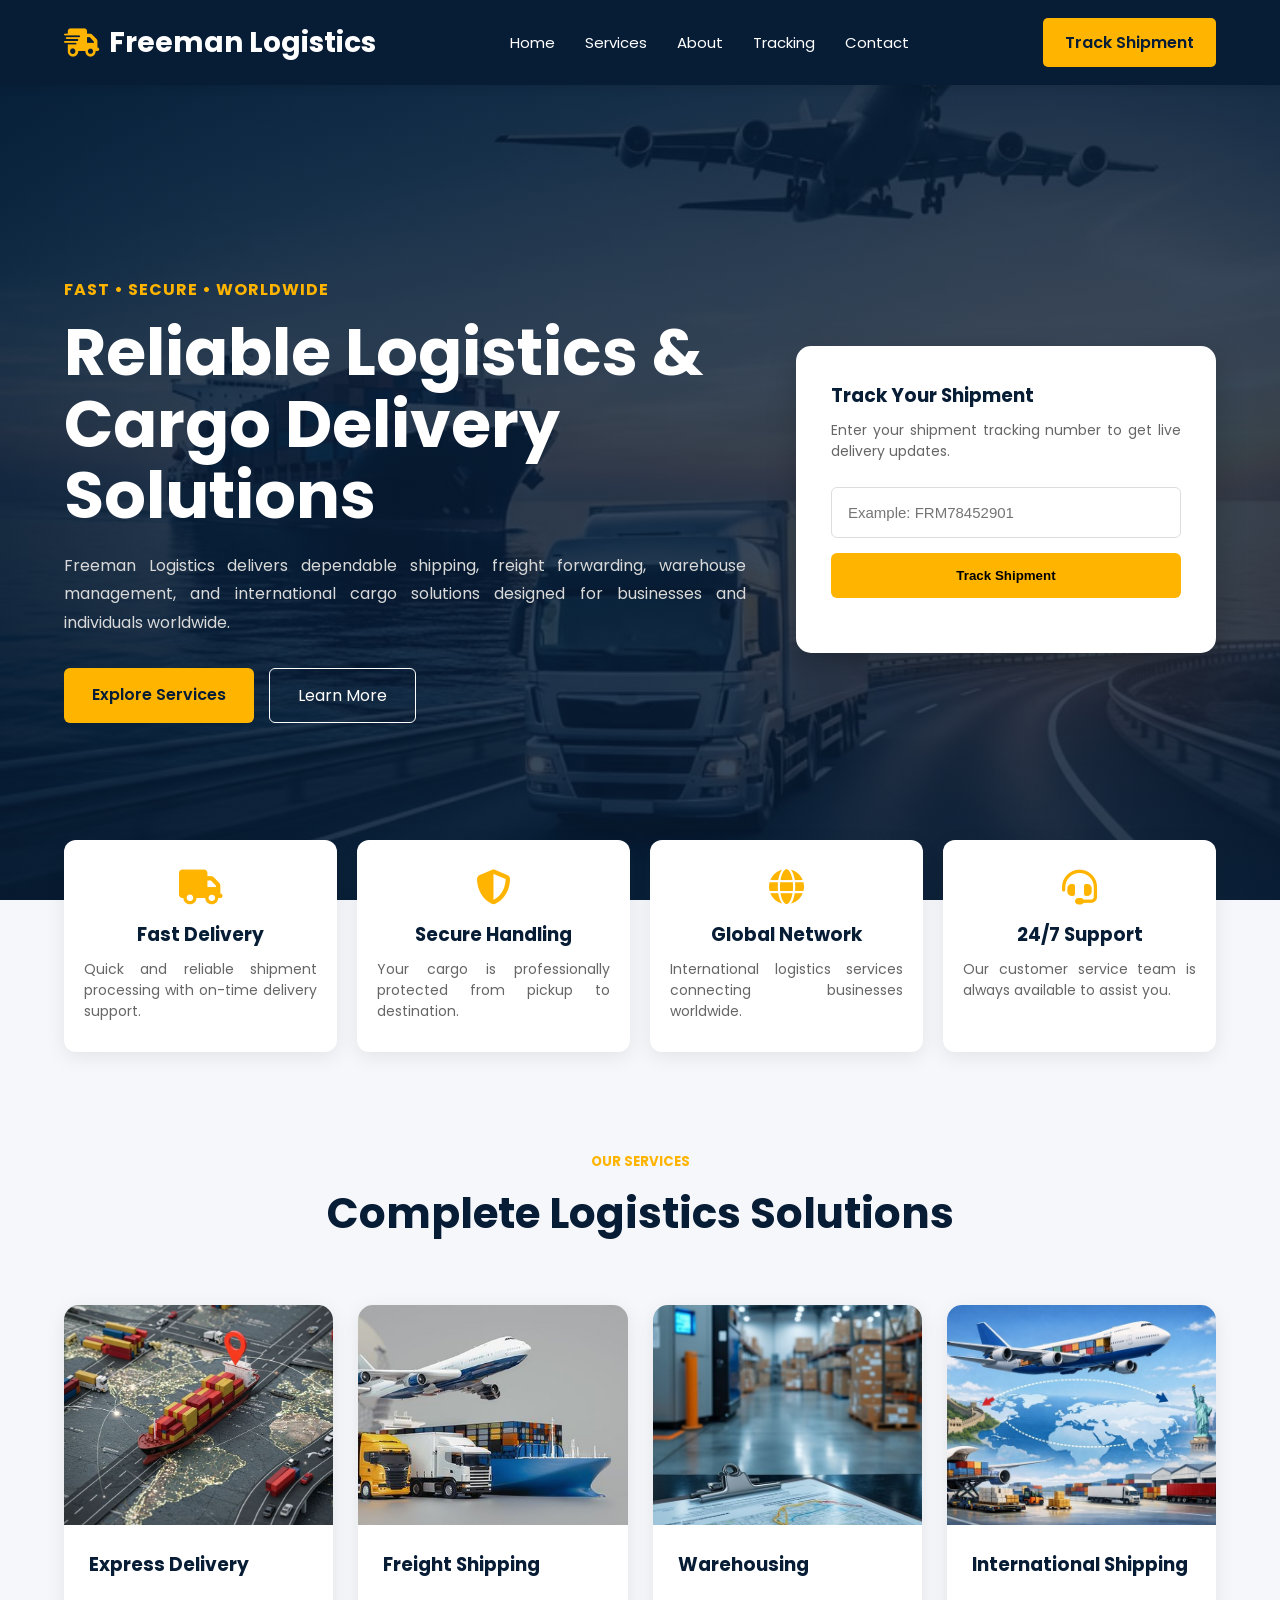
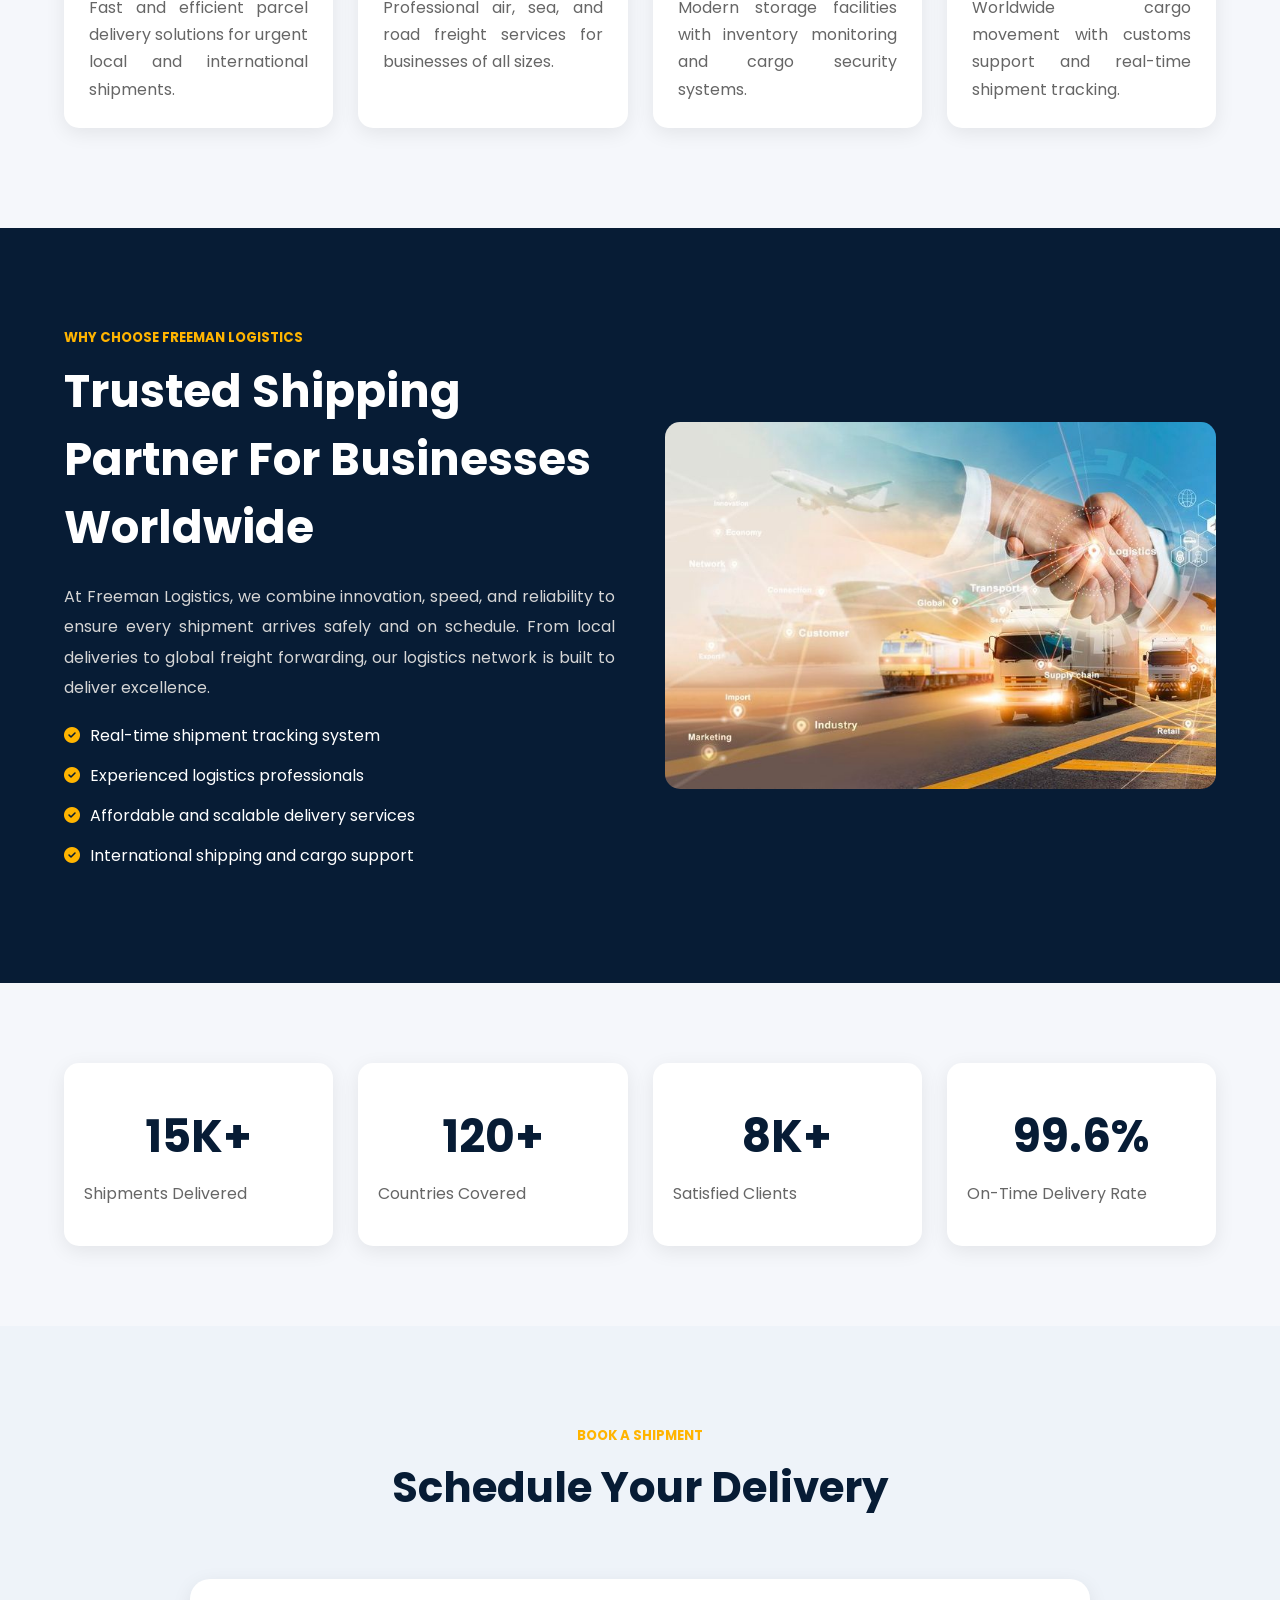
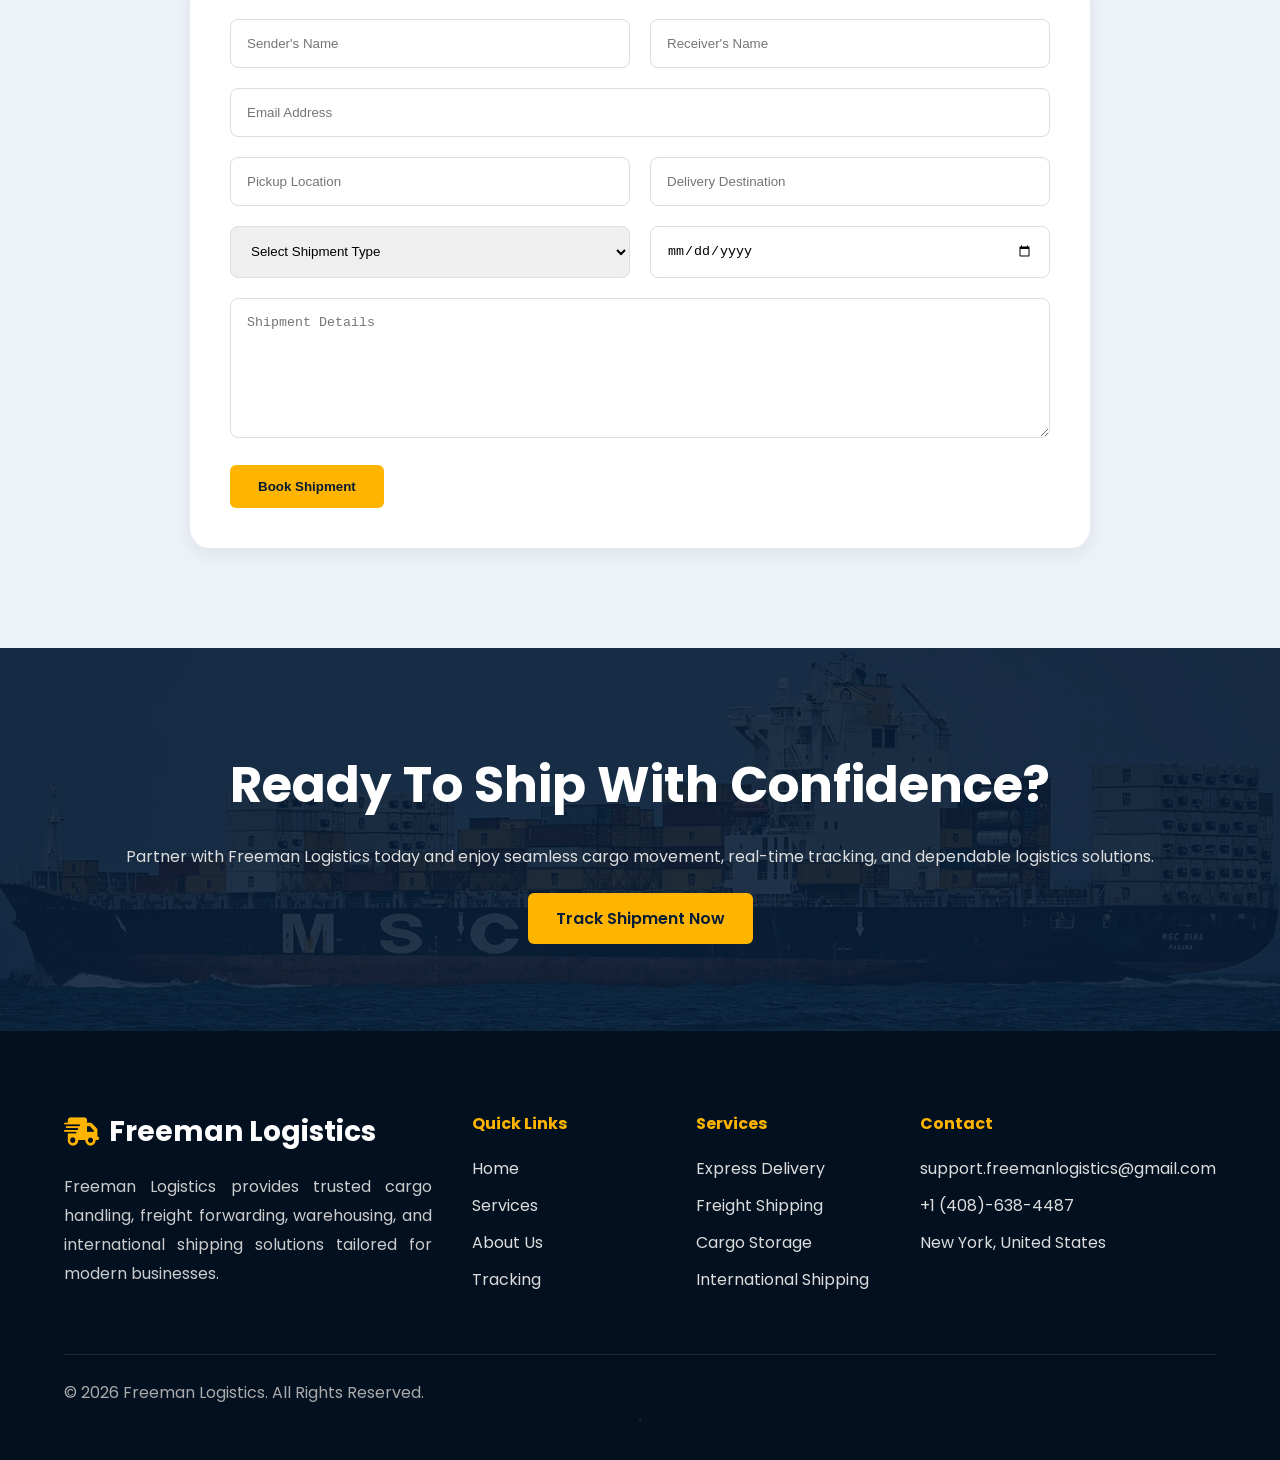
==== index.html @ b7a9cf8e "Update index.html" ====
<!DOCTYPE html>
<html lang="en">
<head>
<meta charset="UTF-8">
<meta name="viewport" content="width=device-width, initial-scale=1.0">
<title>Freeman Logistics | Global Shipping & Tracking</title>

<link rel="preconnect" href="https://fonts.googleapis.com">
<link rel="preconnect" href="https://fonts.gstatic.com" crossorigin>
<link href="https://fonts.googleapis.com/css2?family=Poppins:wght@300;400;500;600;700;800&display=swap" rel="stylesheet">
<link rel="stylesheet" href="https://cdnjs.cloudflare.com/ajax/libs/font-awesome/6.5.2/css/all.min.css">

<style>

*{
    margin:0;
    padding:0;
    box-sizing:border-box;
    scroll-behavior:smooth;
}

body{
    font-family:'Poppins',sans-serif;
    background:#f5f7fb;
    color:#1b1b1b;
}

img{
    width:100%;
    display:block;
}

.container{
    width:90%;
    max-width:1200px;
    margin:auto;
}

/* NAVBAR */

header{
    position:fixed;
    width:100%;
    top:0;
    z-index:1000;
    background:#071c35;
    box-shadow:0 2px 10px rgba(0,0,0,0.1);
}

nav{
    display:flex;
    justify-content:space-between;
    align-items:center;
    padding:18px 0;
}

.logo{
    display:flex;
    align-items:center;
    gap:10px;
    color:#fff;
    font-size:28px;
    font-weight:700;
}

.logo i{
    color:#ffb400;
}

.nav-links{
    display:flex;
    gap:30px;
    list-style:none;
}

.nav-links a{
    text-decoration:none;
    color:#fff;
    font-size:15px;
    transition:0.3s;
}

.nav-links a:hover{
    color:#ffb400;
}

.track-btn{
    background:#ffb400;
    color:#071c35;
    padding:12px 22px;
    border-radius:5px;
    text-decoration:none;
    font-weight:600;
}

/* HERO */

.hero{
    min-height:100vh;
    background:linear-gradient(rgba(7,28,53,0.8), rgba(7,28,53,0.8)), url('img/1.jpg');
    background-size:cover;
    background-position:center;
    display:flex;
    align-items:center;
    padding-top:100px;
}

.hero-content{
    display:grid;
    grid-template-columns:1fr 420px;
    gap:50px;
    align-items:center;
}

.hero-text h4{
    color:#ffb400;
    margin-bottom:15px;
    letter-spacing:1px;
}

.hero-text h1{
    color:#fff;
    font-size:65px;
    line-height:1.1;
    margin-bottom:20px;
}

.hero-text p{
    color:#d9d9d9;
    line-height:1.8;
    margin-bottom:30px;
}

.hero-buttons{
    display:flex;
    gap:15px;
}

.primary-btn{
    background:#ffb400;
    color:#071c35;
    padding:14px 28px;
    border-radius:6px;
    text-decoration:none;
    font-weight:600;
}

.secondary-btn{
    border:1px solid #fff;
    color:#fff;
    padding:14px 28px;
    border-radius:6px;
    text-decoration:none;
}

/* TRACKING BOX */

.tracking-box{
    background:#fff;
    padding:35px;
    border-radius:15px;
    box-shadow:0 10px 30px rgba(0,0,0,0.2);
}

.tracking-box h3{
    margin-bottom:10px;
    color:#071c35;
}

.tracking-box p{
    color:#666;
    margin-bottom:25px;
    font-size:14px;
}

.tracking-box input{
    width:100%;
    padding:16px;
    border:1px solid #ddd;
    border-radius:6px;
    margin-bottom:15px;
    font-size:15px;
}

.tracking-box button{
    width:100%;
    background:#ffb400;
    border:none;
    padding:15px;
    font-weight:600;
    border-radius:6px;
    cursor:pointer;
}

#trackingResult{
    margin-top:20px;
}

.result-card{
    background:#f4f7fa;
    padding:20px;
    border-radius:10px;
}

/* FEATURES */

.features{
    margin-top:-60px;
    position:relative;
    z-index:10;
}

.feature-grid{
    display:grid;
    grid-template-columns:repeat(4,1fr);
    gap:20px;
}

.feature-card{
    background:#fff;
    padding:30px 20px;
    border-radius:12px;
    text-align:center;
    box-shadow:0 5px 20px rgba(0,0,0,0.08);
}

.feature-card i{
    font-size:35px;
    color:#ffb400;
    margin-bottom:15px;
}

.feature-card h3{
    margin-bottom:10px;
    color:#071c35;
}

.feature-card p{
    color:#666;
    font-size:14px;
}

/* SERVICES */

.services{
    padding:100px 0;
}

.section-title{
    text-align:center;
    margin-bottom:60px;
}

.section-title h5{
    color:#ffb400;
    margin-bottom:10px;
}

.section-title h2{
    font-size:42px;
    color:#071c35;
}

.service-grid{
    display:grid;
    grid-template-columns:repeat(4,1fr);
    gap:25px;
}

.service-card{
    background:#fff;
    border-radius:15px;
    overflow:hidden;
    box-shadow:0 5px 20px rgba(0,0,0,0.08);
    transition:0.3s;
}

.service-card:hover{
    transform:translateY(-10px);
}

.service-card img{
    height:220px;
    object-fit:cover;
}

.service-content{
    padding:25px;
}

.service-content h3{
    margin-bottom:15px;
    color:#071c35;
}

.service-content p{
    color:#666;
    line-height:1.7;
}

/* ABOUT */

.about{
    padding:100px 0;
    background:#071c35;
}

.about-content{
    display:grid;
    grid-template-columns:1fr 1fr;
    gap:50px;
    align-items:center;
}

.about-text h5{
    color:#ffb400;
    margin-bottom:10px;
}

.about-text h2{
    color:#fff;
    font-size:45px;
    margin-bottom:20px;
}

.about-text p{
    color:#d5d5d5;
    line-height:1.9;
    margin-bottom:20px;
}

.about-list{
    list-style:none;
}

.about-list li{
    color:#fff;
    margin-bottom:15px;
}

.about-list i{
    color:#ffb400;
    margin-right:10px;
}

.about-image img{
    border-radius:15px;
}

/* STATS */

.stats{
    padding:80px 0;
}

.stats-grid{
    display:grid;
    grid-template-columns:repeat(4,1fr);
    gap:25px;
}

.stat-card{
    background:#fff;
    padding:40px 20px;
    border-radius:15px;
    text-align:center;
    box-shadow:0 5px 20px rgba(0,0,0,0.08);
}

.stat-card h2{
    font-size:45px;
    color:#071c35;
    margin-bottom:10px;
}

.stat-card p{
    color:#666;
}

/* CTA */

.cta{
    padding:100px 0;
    background:linear-gradient(rgba(7,28,53,0.88), rgba(7,28,53,0.88)), url('img/header.jpg');
    background-size:cover;
    background-position:center;
    text-align:center;
}

.cta h2{
    color:#fff;
    font-size:50px;
    margin-bottom:20px;
}

.cta p{
    color:#ddd;
    margin-bottom:35px;
    line-height:1.8;
}

/* FOOTER */

footer{
    background:#02101f;
    color:#fff;
    padding:80px 0 30px;
}

.footer-grid{
    display:grid;
    grid-template-columns:2fr 1fr 1fr 1fr;
    gap:40px;
}

.footer-about p{
    color:#ccc;
    line-height:1.8;
    margin-top:20px;
}

.footer-links h4{
    margin-bottom:20px;
    color:#ffb400;
}

.footer-links ul{
    list-style:none;
}

.footer-links li{
    margin-bottom:12px;
}

.footer-links a{
    color:#ddd;
    text-decoration:none;
}

.footer-bottom{
    border-top:1px solid rgba(255,255,255,0.1);
    margin-top:50px;
    padding-top:25px;
    text-align:center;
    color:#aaa;
}

p{
    text-align: justify;
}

.center{
    text-align: center;
}

/* RESPONSIVE */

@media(max-width:992px){

.hero-content,
.about-content,
.service-grid,
.feature-grid,
.stats-grid,
.footer-grid{
    grid-template-columns:1fr;
}

.hero-text h1{
    font-size:45px;
}

.nav-links{
    display:none;
}

}

</style>
</head>
<body>

<!-- HEADER -->
<header>
<div class="container">
<nav>

<div class="logo">
<i class="fa-solid fa-truck-fast"></i>
<span>Freeman Logistics</span>
</div>

<ul class="nav-links">
<li><a href="#">Home</a></li>
<li><a href="#services">Services</a></li>
<li><a href="#about">About</a></li>
<li><a href="#tracking">Tracking</a></li>
<li><a href="#contact">Contact</a></li>
</ul>

<a href="#tracking" class="track-btn">Track Shipment</a>

</nav>
</div>
</header>

<!-- HERO -->
<section class="hero">
<div class="container">
<div class="hero-content">

<div class="hero-text">
<h4>FAST • SECURE • WORLDWIDE</h4>
<h1>Reliable Logistics & Cargo Delivery Solutions</h1>
<p>
Freeman Logistics delivers dependable shipping, freight forwarding,
warehouse management, and international cargo solutions designed for
businesses and individuals worldwide.
</p>

<div class="hero-buttons">
<a href="#services" class="primary-btn">Explore Services</a>
<a href="#about" class="secondary-btn">Learn More</a>
</div>
</div>

<!-- TRACKING -->
<div class="tracking-box" id="tracking">
<h3>Track Your Shipment</h3>
<p>Enter your shipment tracking number to get live delivery updates.</p>

<input type="text" id="trackingInput" placeholder="Example: FRM78452901">
<button onclick="trackShipment()">Track Shipment</button>

<div id="trackingResult"></div>

</div>

</div>
</div>
</section>

<!-- FEATURES -->
<section class="features">
<div class="container">
<div class="feature-grid">

<div class="feature-card">
<i class="fa-solid fa-truck"></i>
<h3>Fast Delivery</h3>
<p>Quick and reliable shipment processing with on-time delivery support.</p>
</div>

<div class="feature-card">
<i class="fa-solid fa-shield-halved"></i>
<h3>Secure Handling</h3>
<p>Your cargo is professionally protected from pickup to destination.</p>
</div>

<div class="feature-card">
<i class="fa-solid fa-globe"></i>
<h3>Global Network</h3>
<p>International logistics services connecting businesses worldwide.</p>
</div>

<div class="feature-card">
<i class="fa-solid fa-headset"></i>
<h3>24/7 Support</h3>
<p>Our customer service team is always available to assist you.</p>
</div>

</div>
</div>
</section>

<!-- SERVICES -->
<section class="services" id="services">
<div class="container">

<div class="section-title">
<h5>OUR SERVICES</h5>
<h2>Complete Logistics Solutions</h2>
</div>

<div class="service-grid">

<div class="service-card">
<img src="img/express.jpg">
<div class="service-content">
<h3>Express Delivery</h3>
<p>Fast and efficient parcel delivery solutions for urgent local and international shipments.</p>
</div>
</div>

<div class="service-card">
<img src="img/freight.jpg">
<div class="service-content">
<h3>Freight Shipping</h3>
<p>Professional air, sea, and road freight services for businesses of all sizes.</p>
</div>
</div>

<div class="service-card">
<img src="img/warehouse.jpg">
<div class="service-content">
<h3>Warehousing</h3>
<p>Modern storage facilities with inventory monitoring and cargo security systems.</p>
</div>
</div>

<div class="service-card">
<img src="img/international.jpg">
<div class="service-content">
<h3>International Shipping</h3>
<p>Worldwide cargo movement with customs support and real-time shipment tracking.</p>
</div>
</div>

</div>

</div>
</section>

<!-- ABOUT -->
<section class="about" id="about">
<div class="container">
<div class="about-content">

<div class="about-text">
<h5>WHY CHOOSE FREEMAN LOGISTICS</h5>
<h2>Trusted Shipping Partner For Businesses Worldwide</h2>

<p>
At Freeman Logistics, we combine innovation, speed, and reliability to ensure every shipment arrives safely and on schedule. From local deliveries to global freight forwarding, our logistics network is built to deliver excellence.
</p>

<ul class="about-list">
    <li><i class="fa-solid fa-circle-check"></i>Real-time shipment tracking system</li>
    <li><i class="fa-solid fa-circle-check"></i>Experienced logistics professionals</li>
    <li><i class="fa-solid fa-circle-check"></i>Affordable and scalable delivery services</li>
    <li><i class="fa-solid fa-circle-check"></i>International shipping and cargo support</li>
</ul>
</div>

<div class="about-image">
<img src="img/trusted.jpg">
</div>

</div>
</div>
</section>

<!-- STATS -->
<section class="stats">
<div class="container">
<div class="stats-grid">

<div class="stat-card">
<h2>15K+</h2>
<p>Shipments Delivered</p>
</div>

<div class="stat-card">
<h2>120+</h2>
<p>Countries Covered</p>
</div>

<div class="stat-card">
<h2>8K+</h2>
<p>Satisfied Clients</p>
</div>

<div class="stat-card">
<h2>99.6%</h2>
<p>On-Time Delivery Rate</p>
</div>

</div>
</div>
</section>


<!-- BOOK SHIPMENT -->
<section class="services" id="booking" style="background:#eef3f9;">
<div class="container">

<div class="section-title">
<h5>BOOK A SHIPMENT</h5>
<h2>Schedule Your Delivery</h2>
</div>

<div style="background:#fff; padding:40px; border-radius:20px; box-shadow:0 5px 20px rgba(0,0,0,0.08); max-width:900px; margin:auto;">

<form id="bookingForm">

<div style="display:grid; grid-template-columns:1fr 1fr; gap:20px; margin-bottom:20px;">

<input 
type="text" 
name="sender_name"
placeholder="Sender's Name" 
style="padding:16px; border:1px solid #ddd; border-radius:8px; width:100%;"
required
>

<input 
type="text" 
name="receiver_name"
placeholder="Receiver's Name" 
style="padding:16px; border:1px solid #ddd; border-radius:8px; width:100%;"
required
>

</div>

<div style="margin-bottom:20px;">

<input 
type="email" 
name="email"
placeholder="Email Address" 
style="padding:16px; border:1px solid #ddd; border-radius:8px; width:100%;"
required
>

</div>

<div style="display:grid; grid-template-columns:1fr 1fr; gap:20px; margin-bottom:20px;">

<input 
type="text" 
name="origin"
placeholder="Pickup Location" 
style="padding:16px; border:1px solid #ddd; border-radius:8px; width:100%;"
required
>

<input 
type="text" 
name="destination"
placeholder="Delivery Destination" 
style="padding:16px; border:1px solid #ddd; border-radius:8px; width:100%;"
required
>

</div>

<div style="display:grid; grid-template-columns:1fr 1fr; gap:20px; margin-bottom:20px;">

<select 
name="shipment_type" 
style="padding:16px; border:1px solid #ddd; border-radius:8px; width:100%;"
required
>
<option value="">Select Shipment Type</option>
<option>Express Delivery</option>
<option>Freight Shipping</option>
<option>International Cargo</option>
<option>Warehouse Storage</option>
</select>

<input 
type="date" 
name="estimated_delivery"
style="padding:16px; border:1px solid #ddd; border-radius:8px; width:100%;"
required
>

</div>

<textarea 
name="shipment_details"
placeholder="Shipment Details" 
style="padding:16px; border:1px solid #ddd; border-radius:8px; width:100%; height:140px; margin-bottom:20px;"
required
></textarea>

<button type="submit" class="primary-btn" style="border:none; cursor:pointer;">
Book Shipment
</button>

</form>

</div>

</div>
</section>


<!-- CTA -->
<section class="cta">
<div class="container">
<h2>Ready To Ship With Confidence?</h2>
<p class="center">
Partner with Freeman Logistics today and enjoy seamless cargo movement,
real-time tracking, and dependable logistics solutions.
</p>

<a href="#tracking" class="primary-btn">Track Shipment Now</a>
</div>
</section>

<!-- FOOTER -->
<footer id="contact">
<div class="container">

<div class="footer-grid">

<div class="footer-about">
<div class="logo">
<i class="fa-solid fa-truck-fast"></i>
<span>Freeman Logistics</span>
</div>

<p>
Freeman Logistics provides trusted cargo handling, freight forwarding,
warehousing, and international shipping solutions tailored for modern businesses.
</p>
</div>

<div class="footer-links">
<h4>Quick Links</h4>
<ul>
<li><a href="#">Home</a></li>
<li><a href="#services">Services</a></li>
<li><a href="#about">About Us</a></li>
<li><a href="#tracking">Tracking</a></li>
</ul>
</div>

<div class="footer-links">
<h4>Services</h4>
<ul>
<li><a href="#">Express Delivery</a></li>
<li><a href="#">Freight Shipping</a></li>
<li><a href="#">Cargo Storage</a></li>
<li><a href="#">International Shipping</a></li>
</ul>
</div>

<div class="footer-links">
<h4>Contact</h4>
<ul>
<li><a href="#">support.freemanlogistics@gmail.com</a></li>
<li><a href="#">+1 (408)-638-4487</a></li>
<li><a href="#">New York, United States</a></li>
</ul>
</div>

</div>

<div class="footer-bottom">
<p>© 2026 Freeman Logistics. All Rights Reserved.</p> 
    <a href="admin.html" style="
    font-size:11px;
    color:#555;
    opacity:0.3;
    text-decoration:none;
">
    •
</a>
</div>

</div>
</footer>

<script>
async function trackShipment() {

    const trackingInput = document.getElementById('trackingInput').value.trim();
    const trackingResult = document.getElementById('trackingResult');

    if (!trackingInput) {
        trackingResult.innerHTML = `
        <div class="result-card">
            <h4>Enter Tracking ID</h4>
            <p>Please type your tracking number</p>
        </div>`;
        return;
    }

    trackingResult.innerHTML = `
    <div class="result-card">
        <h4>Tracking...</h4>
        <p>Please wait...</p>
    </div>`;

    try {
        const res = await fetch(
            `/.netlify/functions/track?tracking=${encodeURIComponent(trackingInput)}`
        );

        const data = await res.json();

        if (!res.ok || !data || data.error) {
            trackingResult.innerHTML = `
            <div class="result-card">
                <h4>No Shipment Found</h4>
                <p>Please check your tracking ID</p>
            </div>`;
            return;
        }

        trackingResult.innerHTML = `
        <div class="result-card">
            <h4>Shipment Found</h4>
            <p><strong>Tracking ID:</strong> ${data.tracking_number}</p>
            <p><strong>Status:</strong> ${data.status}</p>
            <p><strong>Current Location:</strong> ${data.current_location}</p>
            <p><strong>From:</strong> ${data.origin}</p>
            <p><strong>To:</strong> ${data.destination}</p>
            <p><strong>Estimated Delivery:</strong> ${data.estimated_delivery}</p>
        </div>
        `;

    } catch (err) {
        trackingResult.innerHTML = `
        <div class="result-card">
            <h4>Error</h4>
            <p>Unable to fetch tracking info</p>
        </div>`;
    }
}

document.getElementById("bookingForm").addEventListener("submit", async function(e) {
    e.preventDefault();

    const formData = {
        sender_name: e.target.sender_name.value,
        receiver_name: e.target.receiver_name.value,
        email: e.target.email.value,
        origin: e.target.origin.value,
        destination: e.target.destination.value,
        shipment_type: e.target.shipment_type.value,
        shipment_details: e.target.shipment_details.value,
        status: "Pending",
        current_location: e.target.origin.value,
        estimated_delivery: e.target.estimated_delivery.value
    };

    const submitBtn = e.target.querySelector("button");
    submitBtn.innerText = "Booking...";
    submitBtn.disabled = true;
    
    const res = await fetch("/.netlify/functions/create-shipment", {
        method: "POST",
        headers: {
            "Content-Type": "application/json"
        },
        body: JSON.stringify(formData)
    });

    const result = await res.json();

    if (res.ok) {
        
        alert("Shipment booked successfully! Tracking ID: " + result.tracking_number);
        e.target.reset();
        submitBtn.innerText = "Book Shipment";
        submitBtn.disabled = false;
    } else {
        alert("Error booking shipment");
    }
});

    document.addEventListener("keydown", function(e) {
    if (e.ctrlKey && e.shiftKey && e.key === "A") {
        window.location.href = "/admin.html";
    }
});
</script>

</body>
</html>
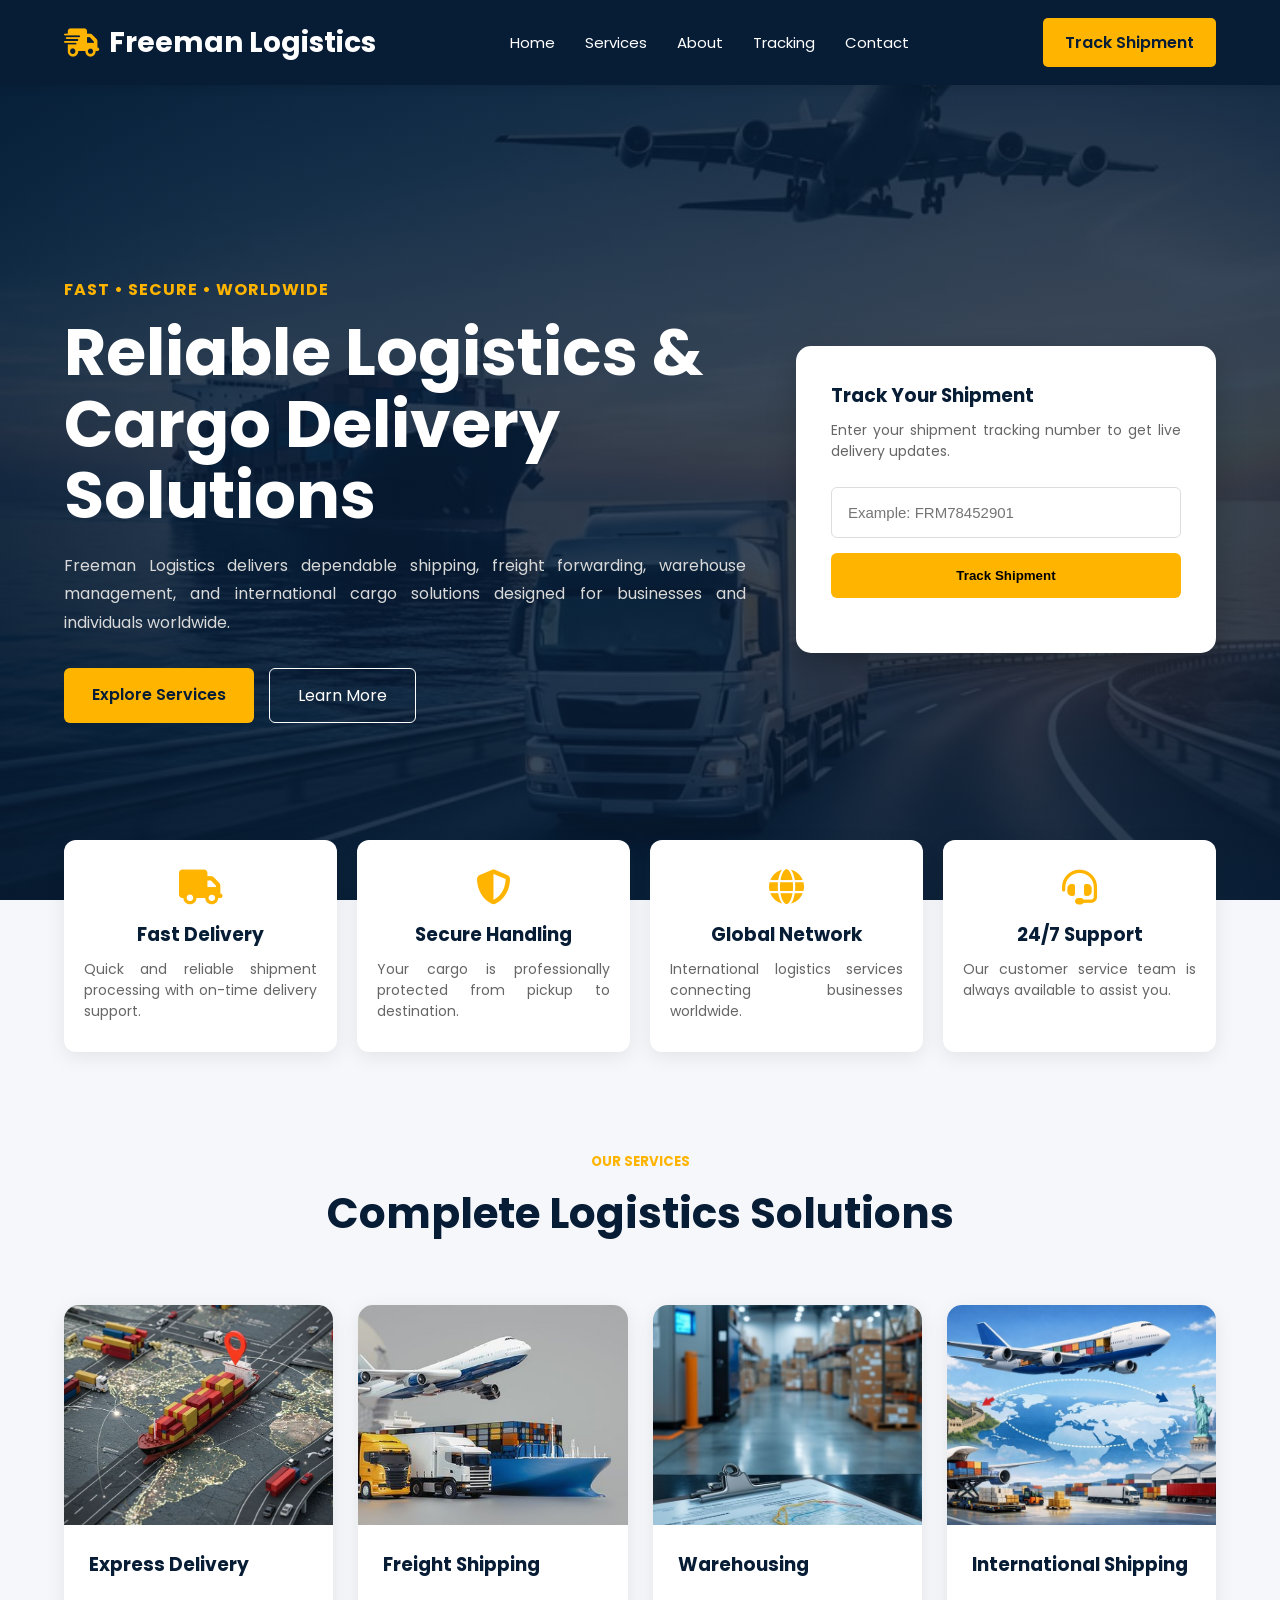
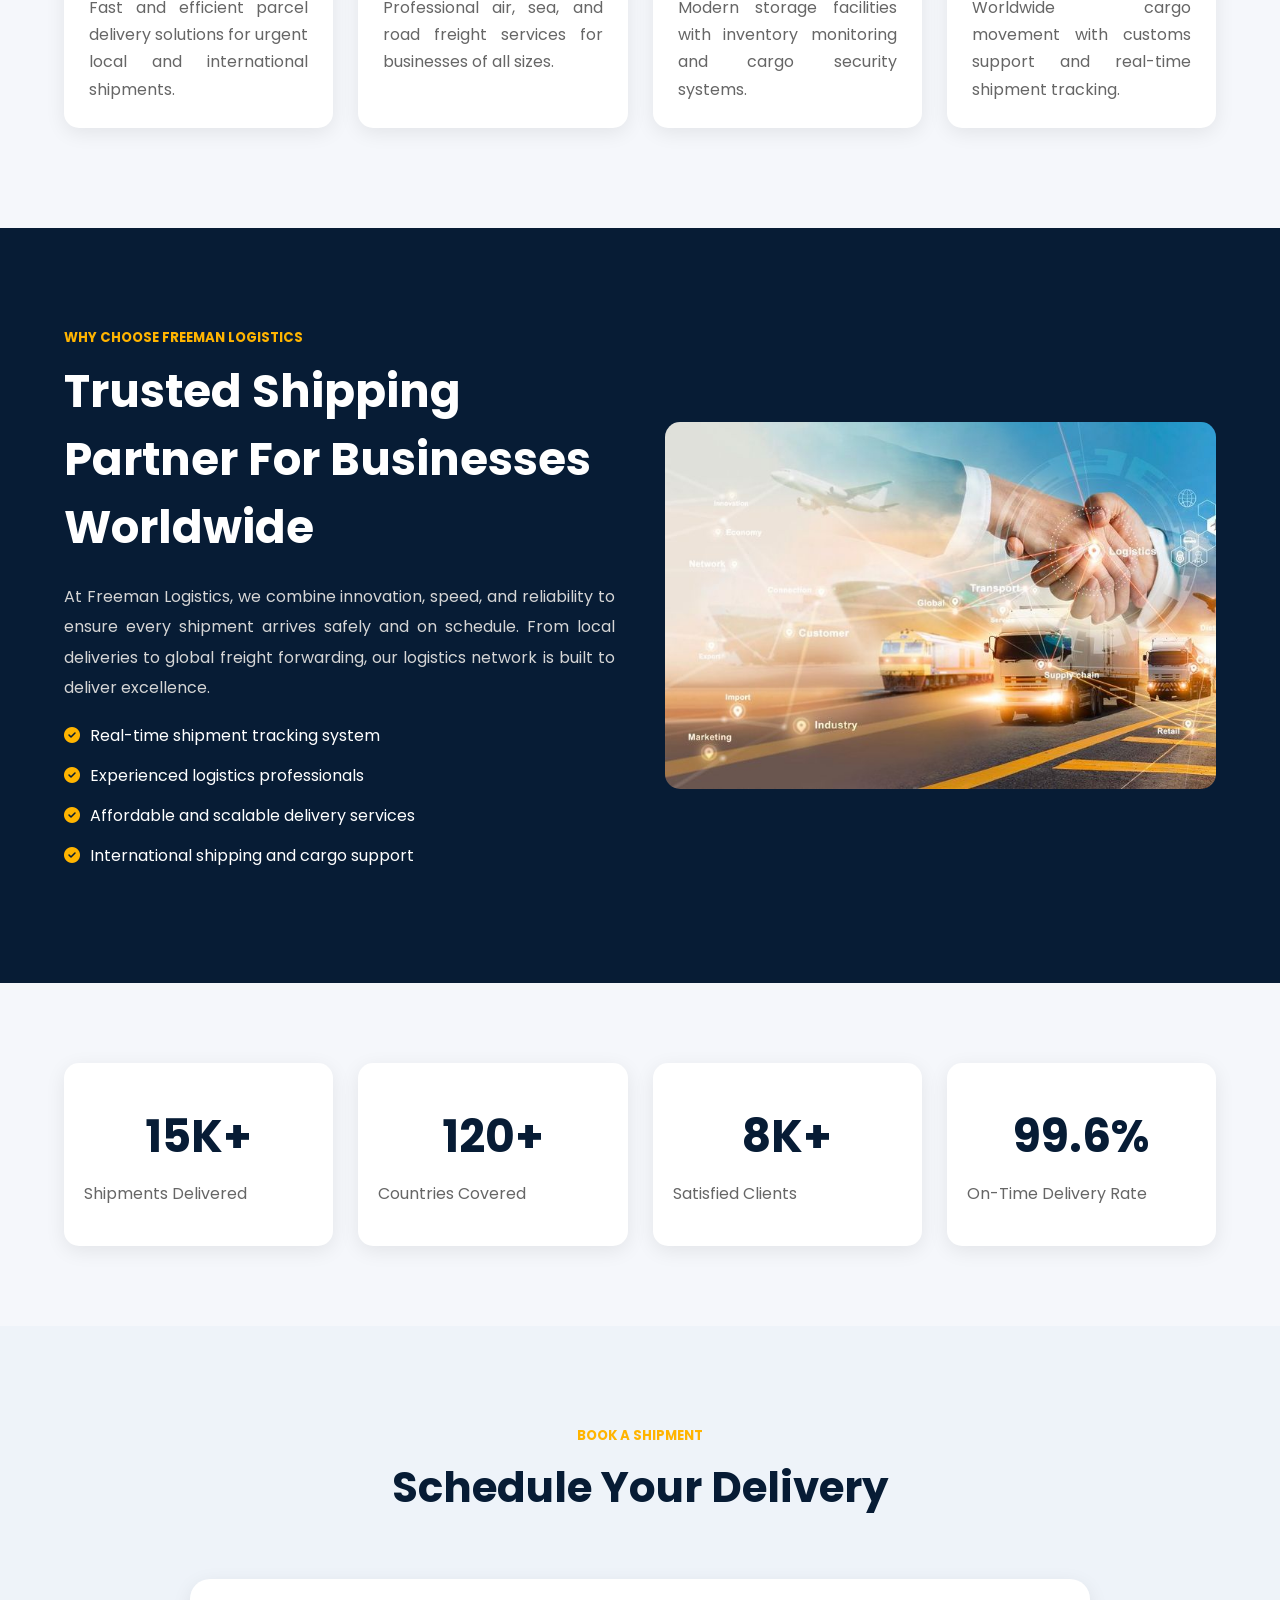
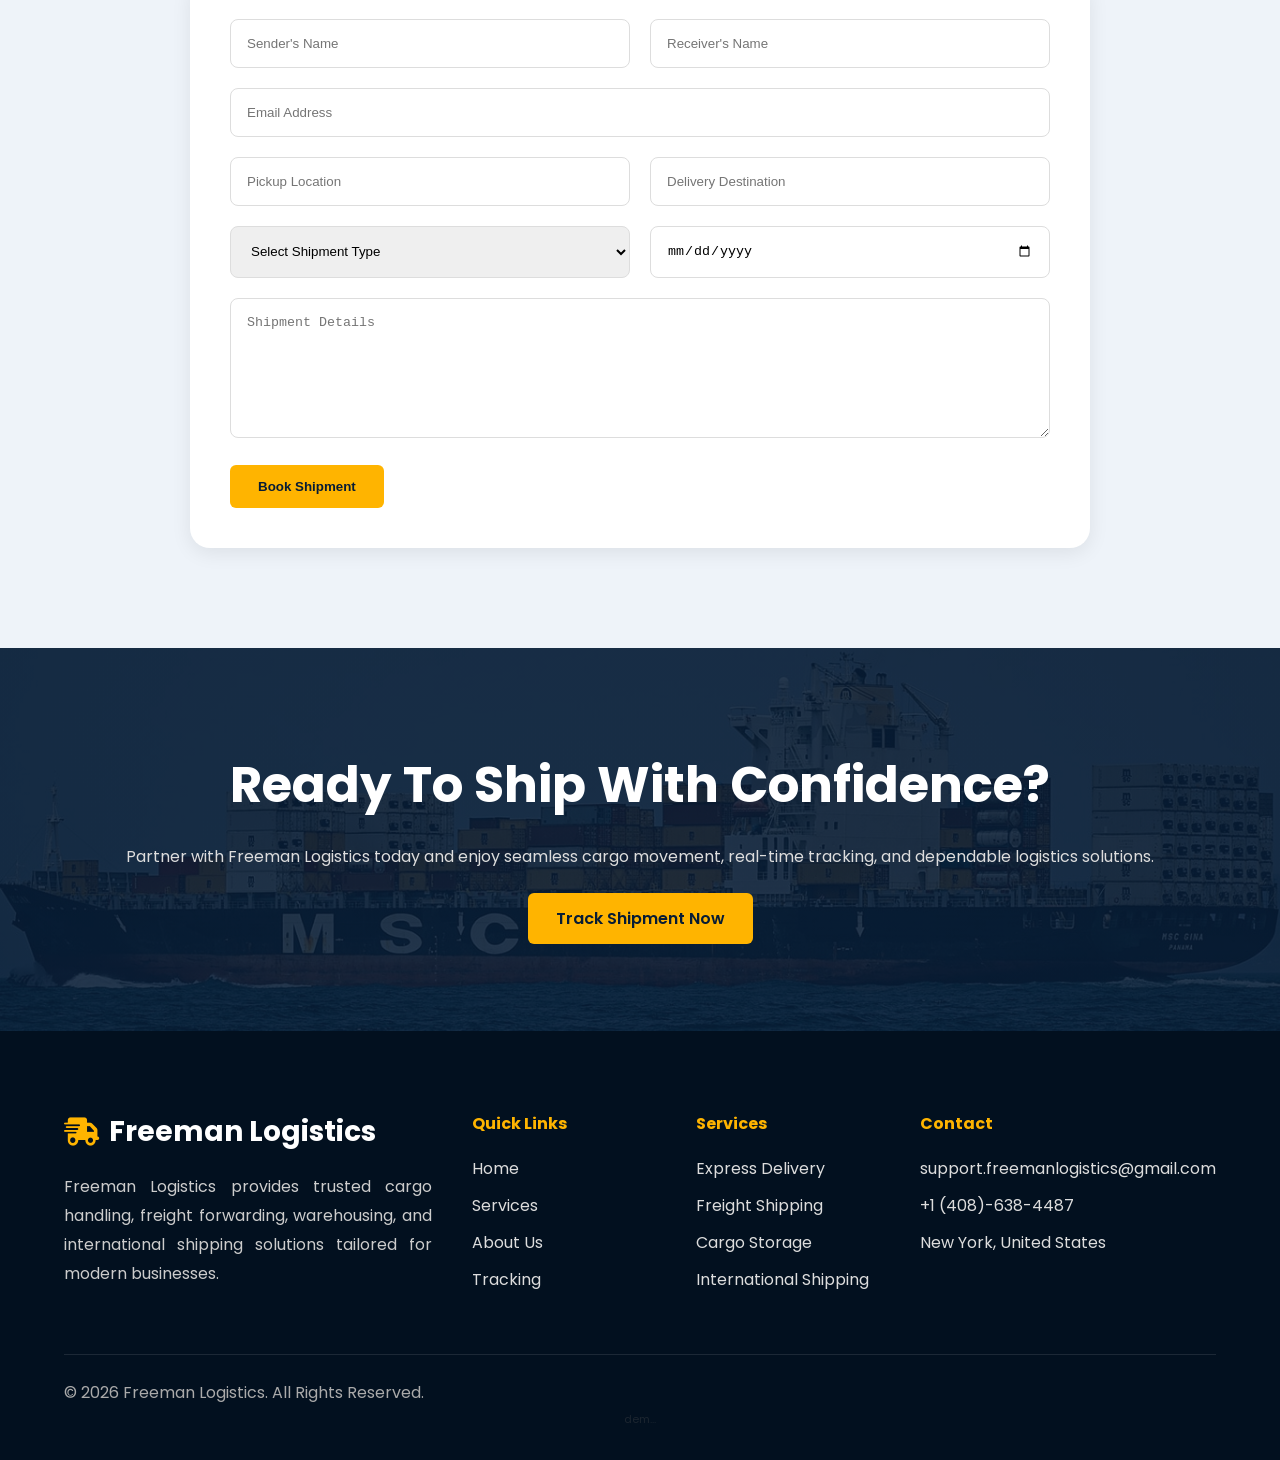
==== commit cc14ccce: "Update index.html" ====
--- a/index.html
+++ b/index.html
@@ -857,7 +857,7 @@
     opacity:0.3;
     text-decoration:none;
 ">
-    •
+    dem...
 </a>
 </div>
 
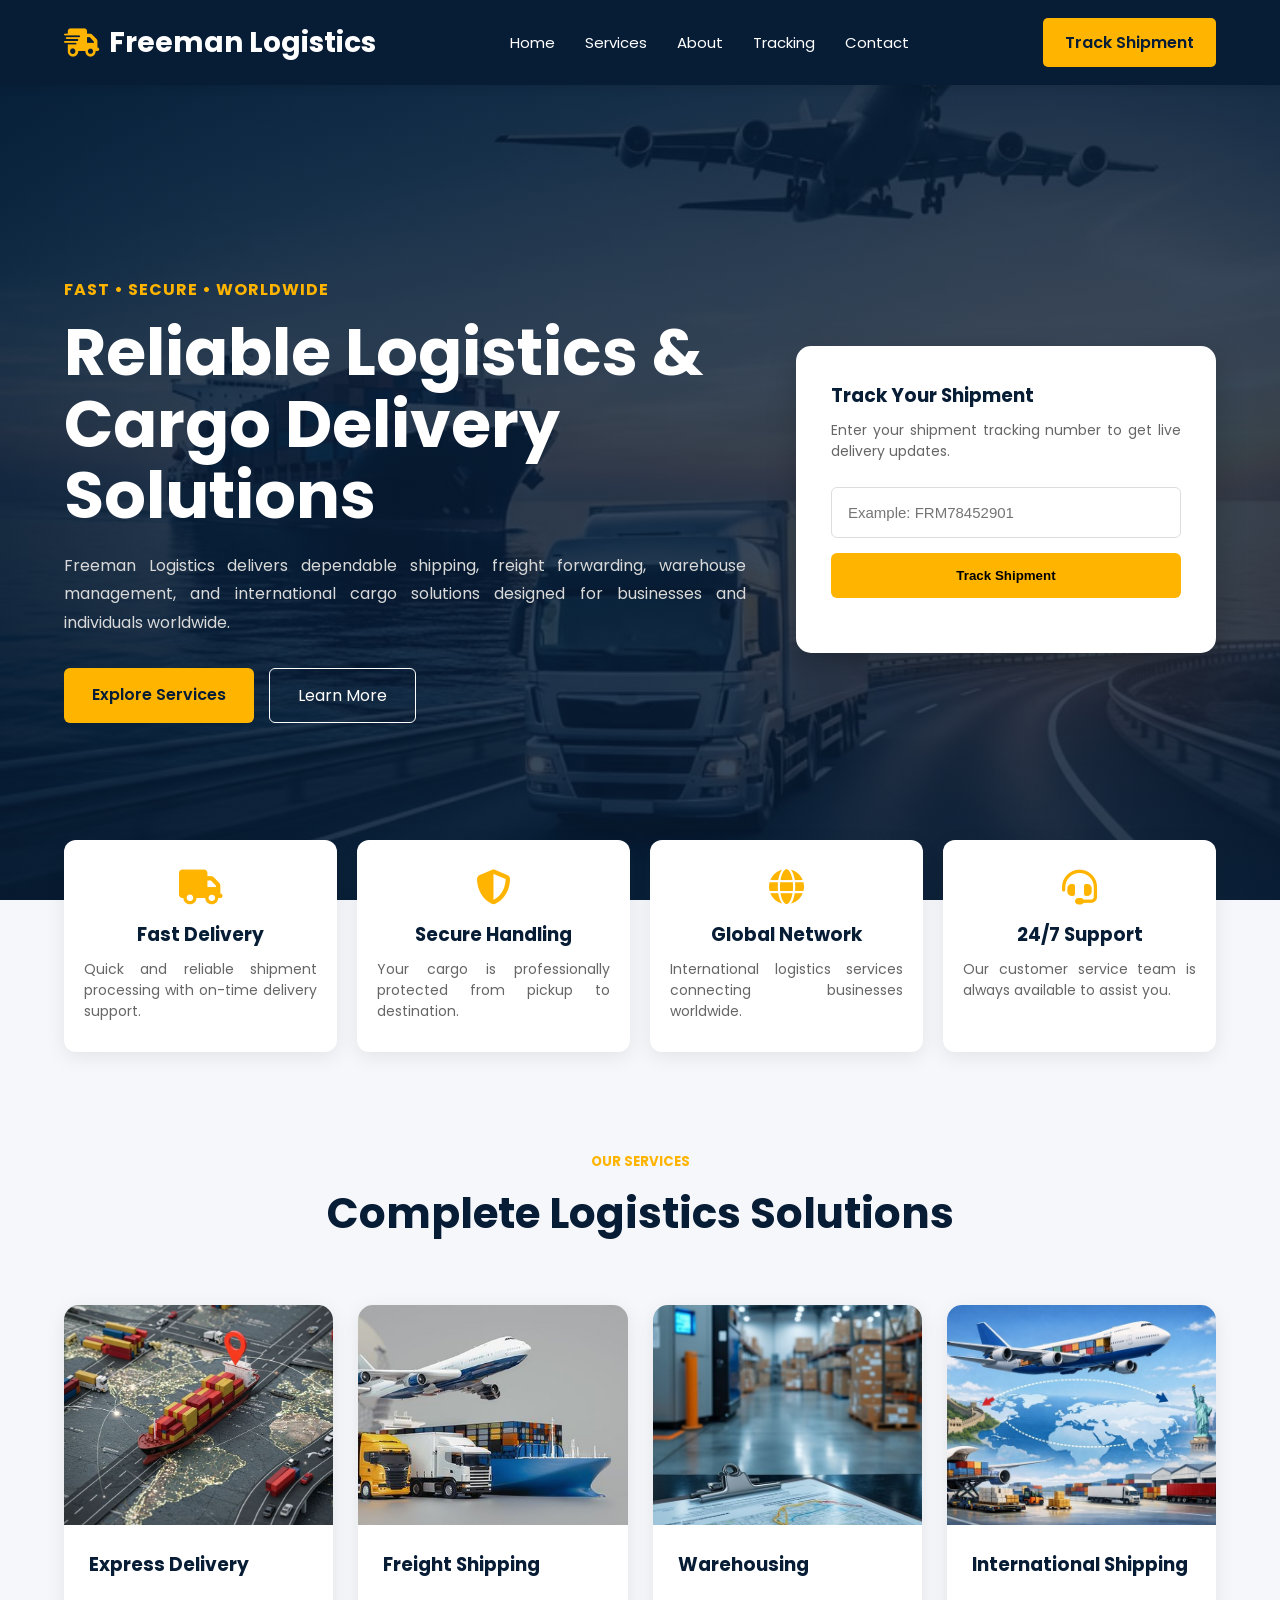
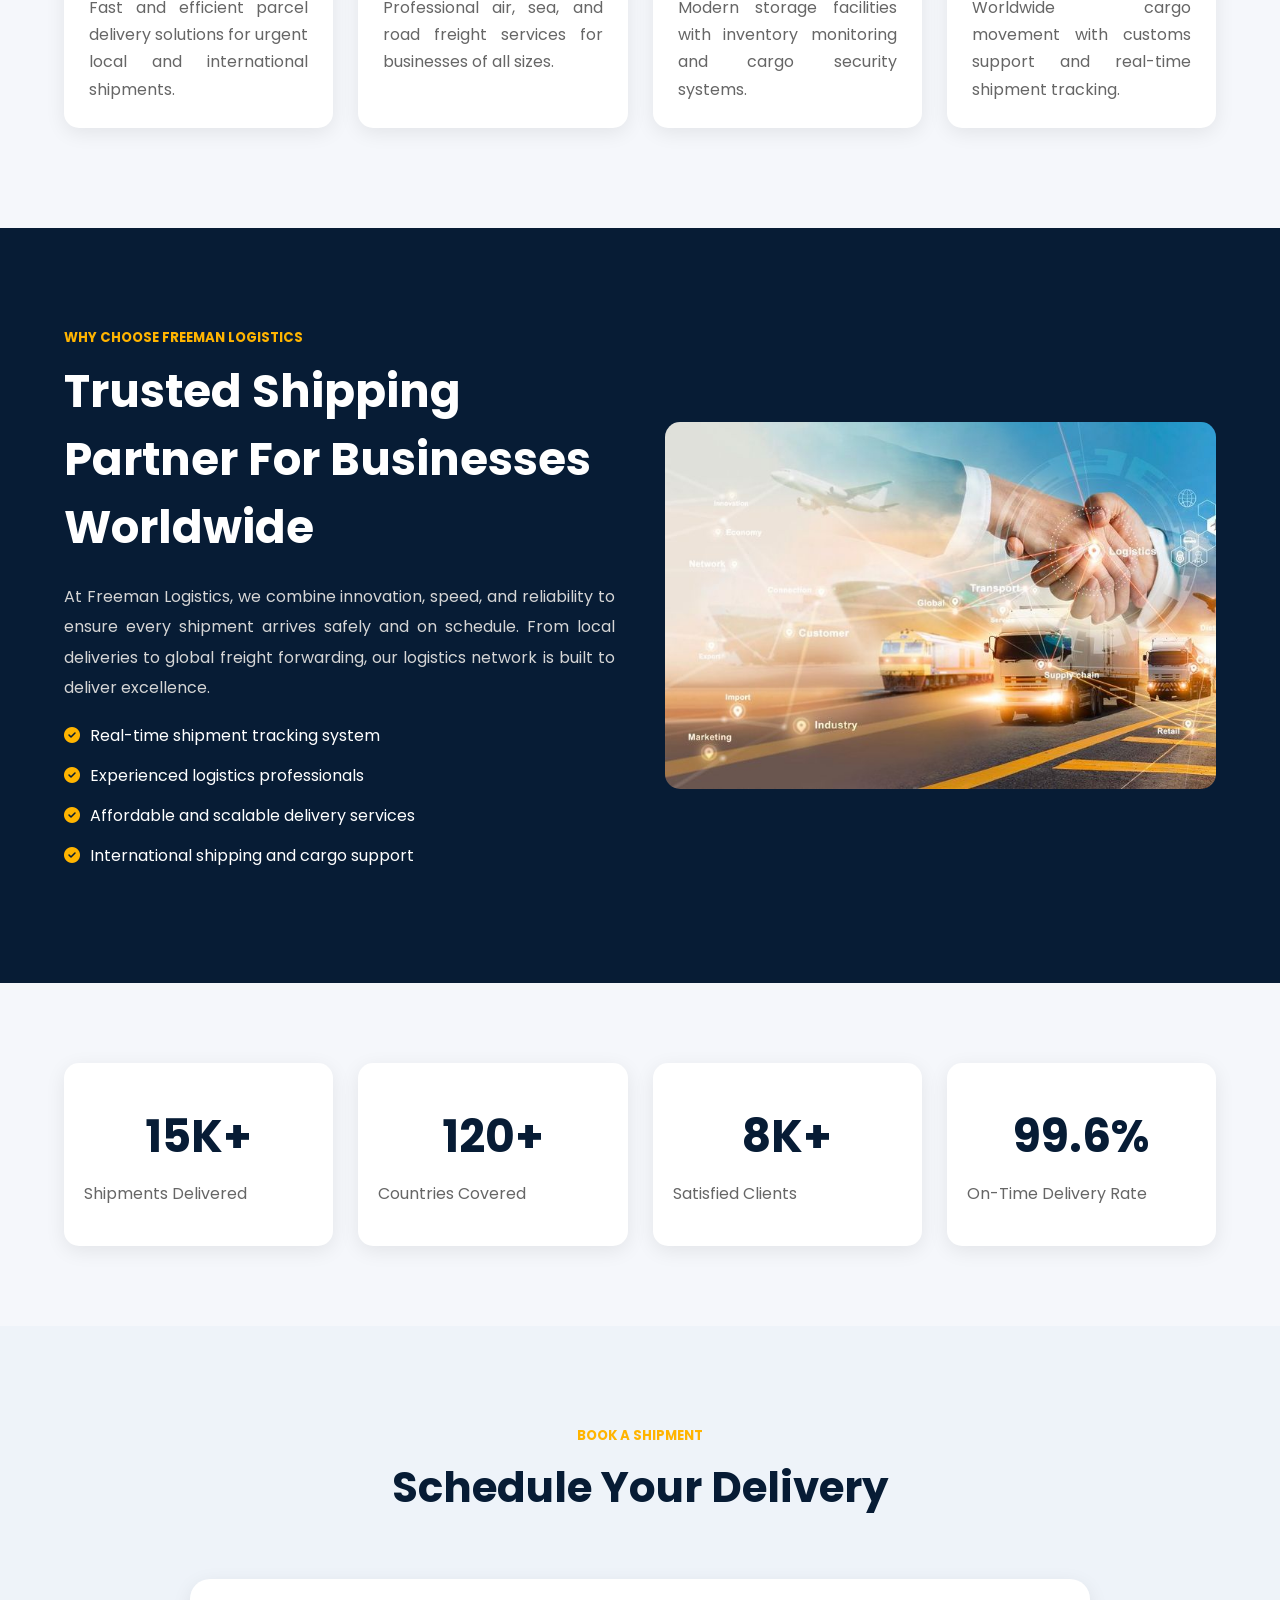
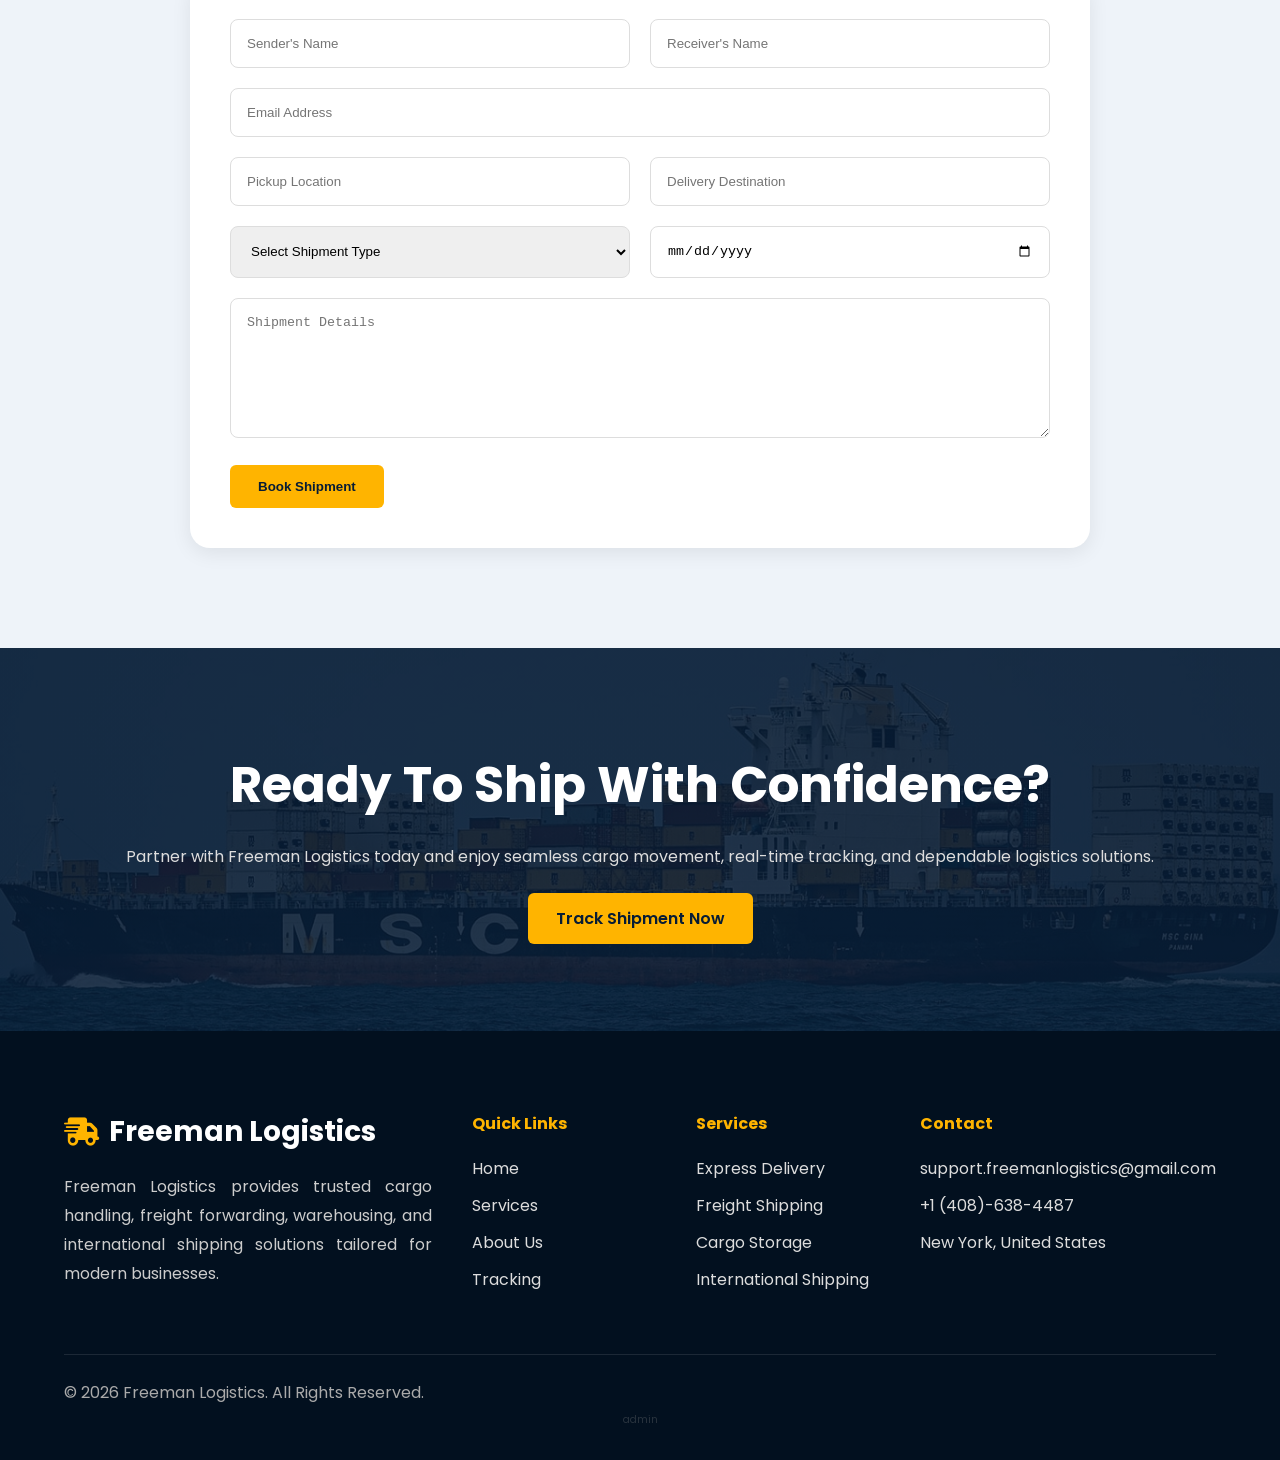
==== commit 434f9036: "Refactor footer link and keydown event handling Updated footer link styles and modified keydown even" ====
--- a/index.html
+++ b/index.html
@@ -851,13 +851,13 @@
 
 <div class="footer-bottom">
 <p>© 2026 Freeman Logistics. All Rights Reserved.</p> 
-    <a href="admin.html" style="
-    font-size:11px;
-    color:#555;
-    opacity:0.3;
+    <a href="/admin.html" style="
+    font-size:10px;
+    color:#999;
+    opacity:0.25;
     text-decoration:none;
 ">
-    dem...
+    admin
 </a>
 </div>
 
@@ -963,8 +963,11 @@
     }
 });
 
-    document.addEventListener("keydown", function(e) {
-    if (e.ctrlKey && e.shiftKey && e.key === "A") {
+ document.addEventListener("keydown", function(e) {
+    const key = e.key.toLowerCase();
+
+    if (e.ctrlKey && e.shiftKey && key === "a") {
+        e.preventDefault();
         window.location.href = "/admin.html";
     }
 });
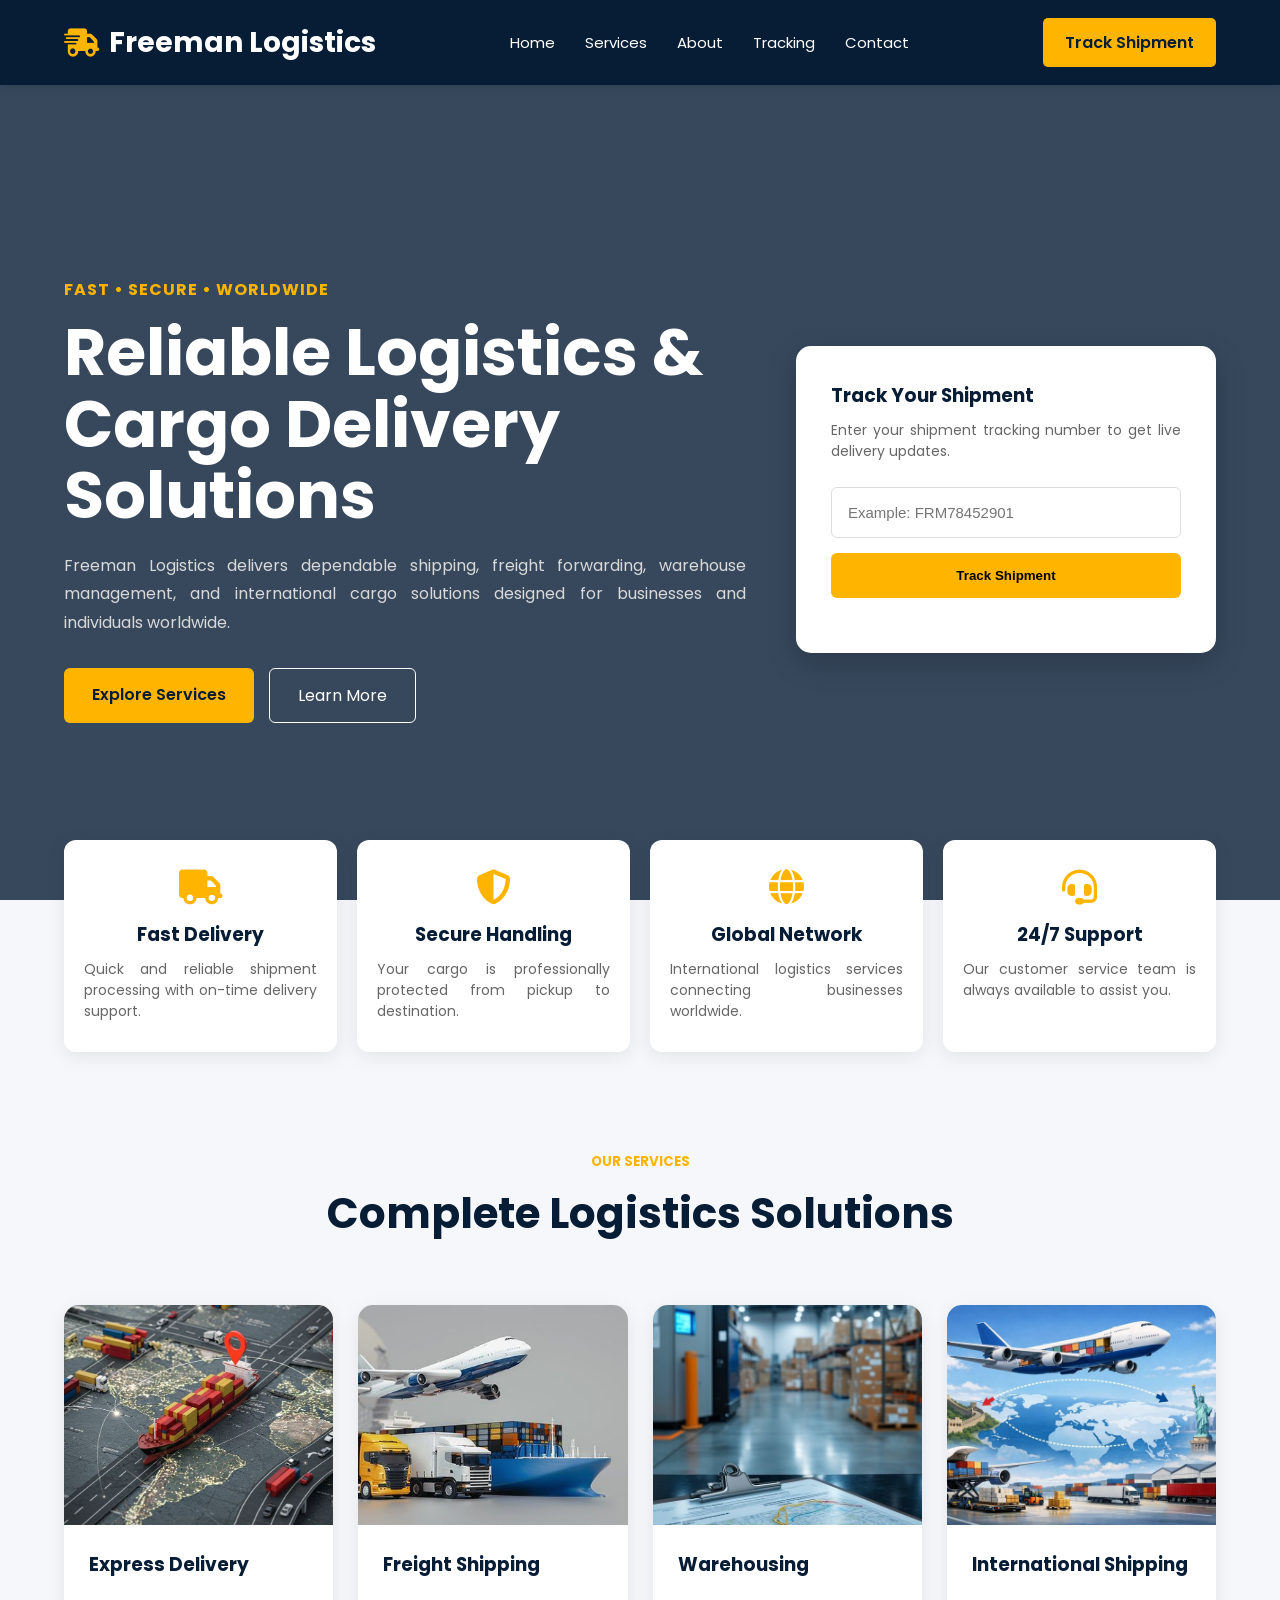
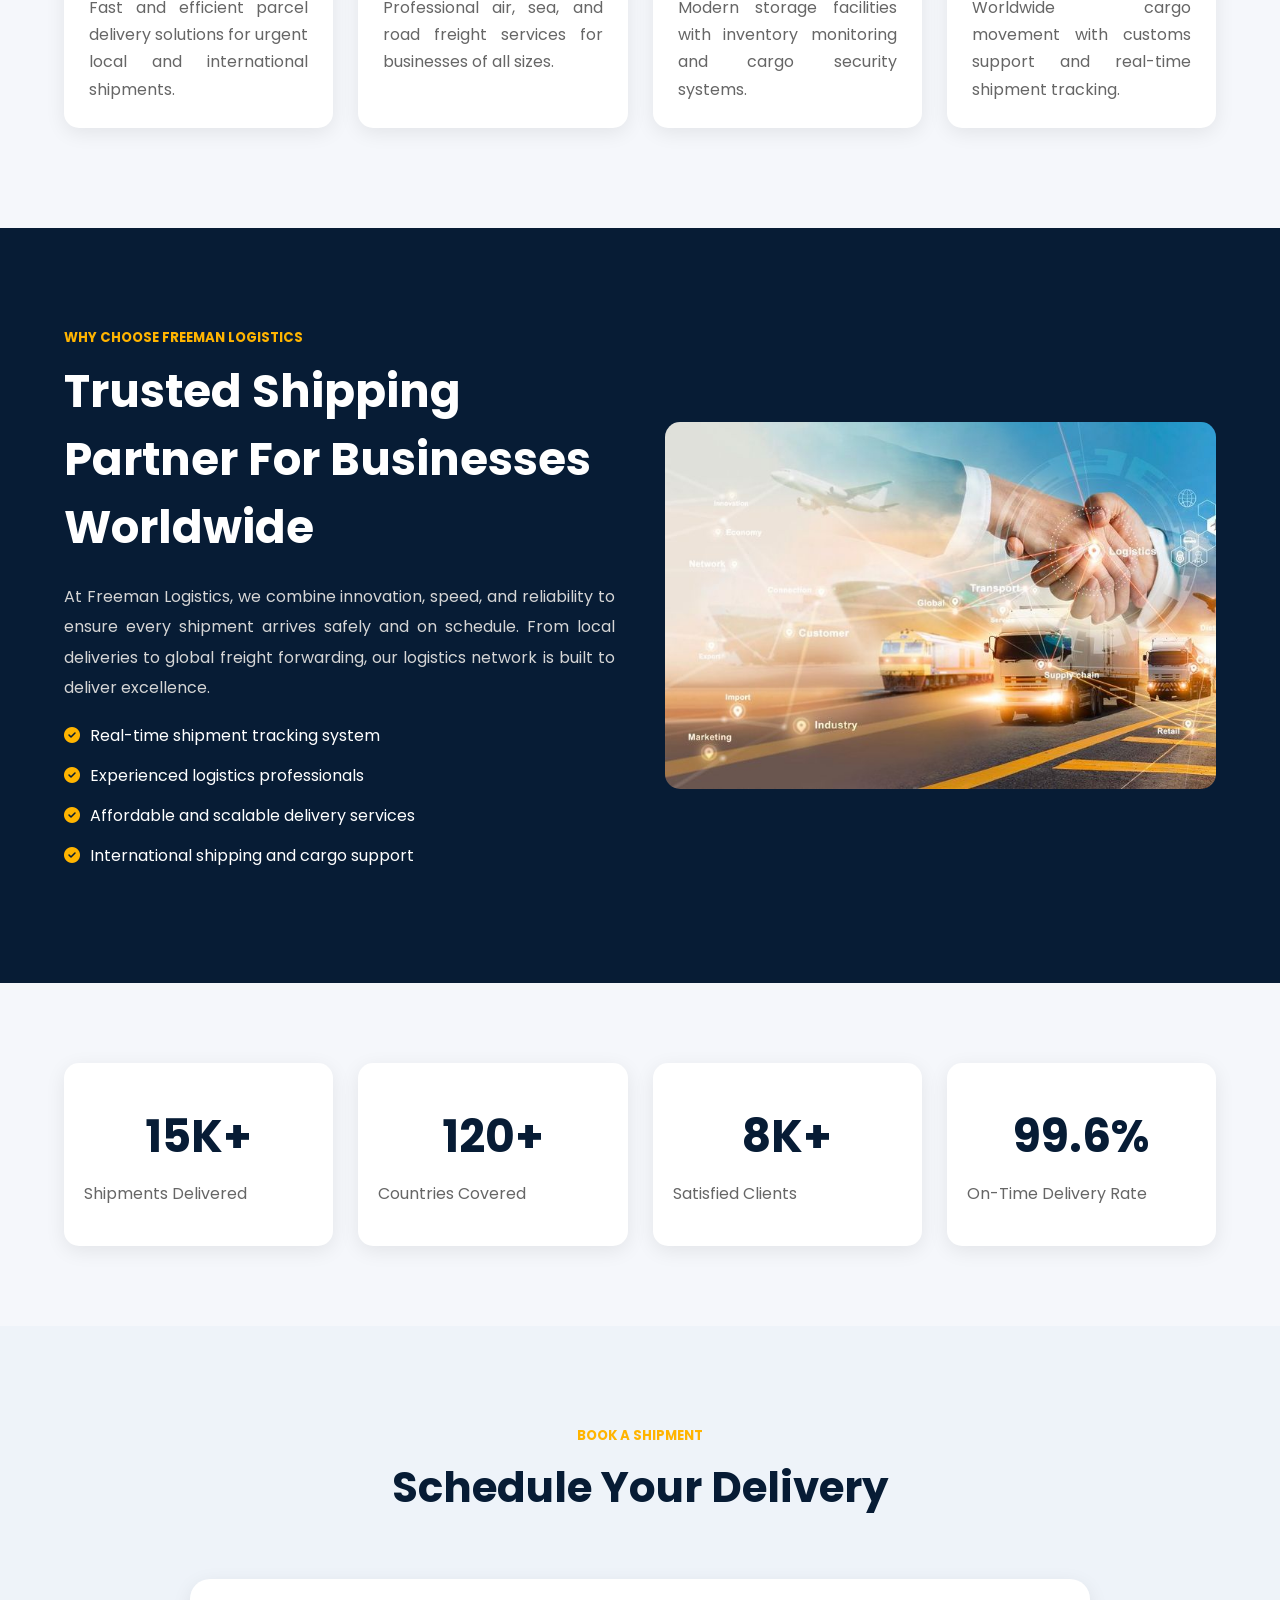
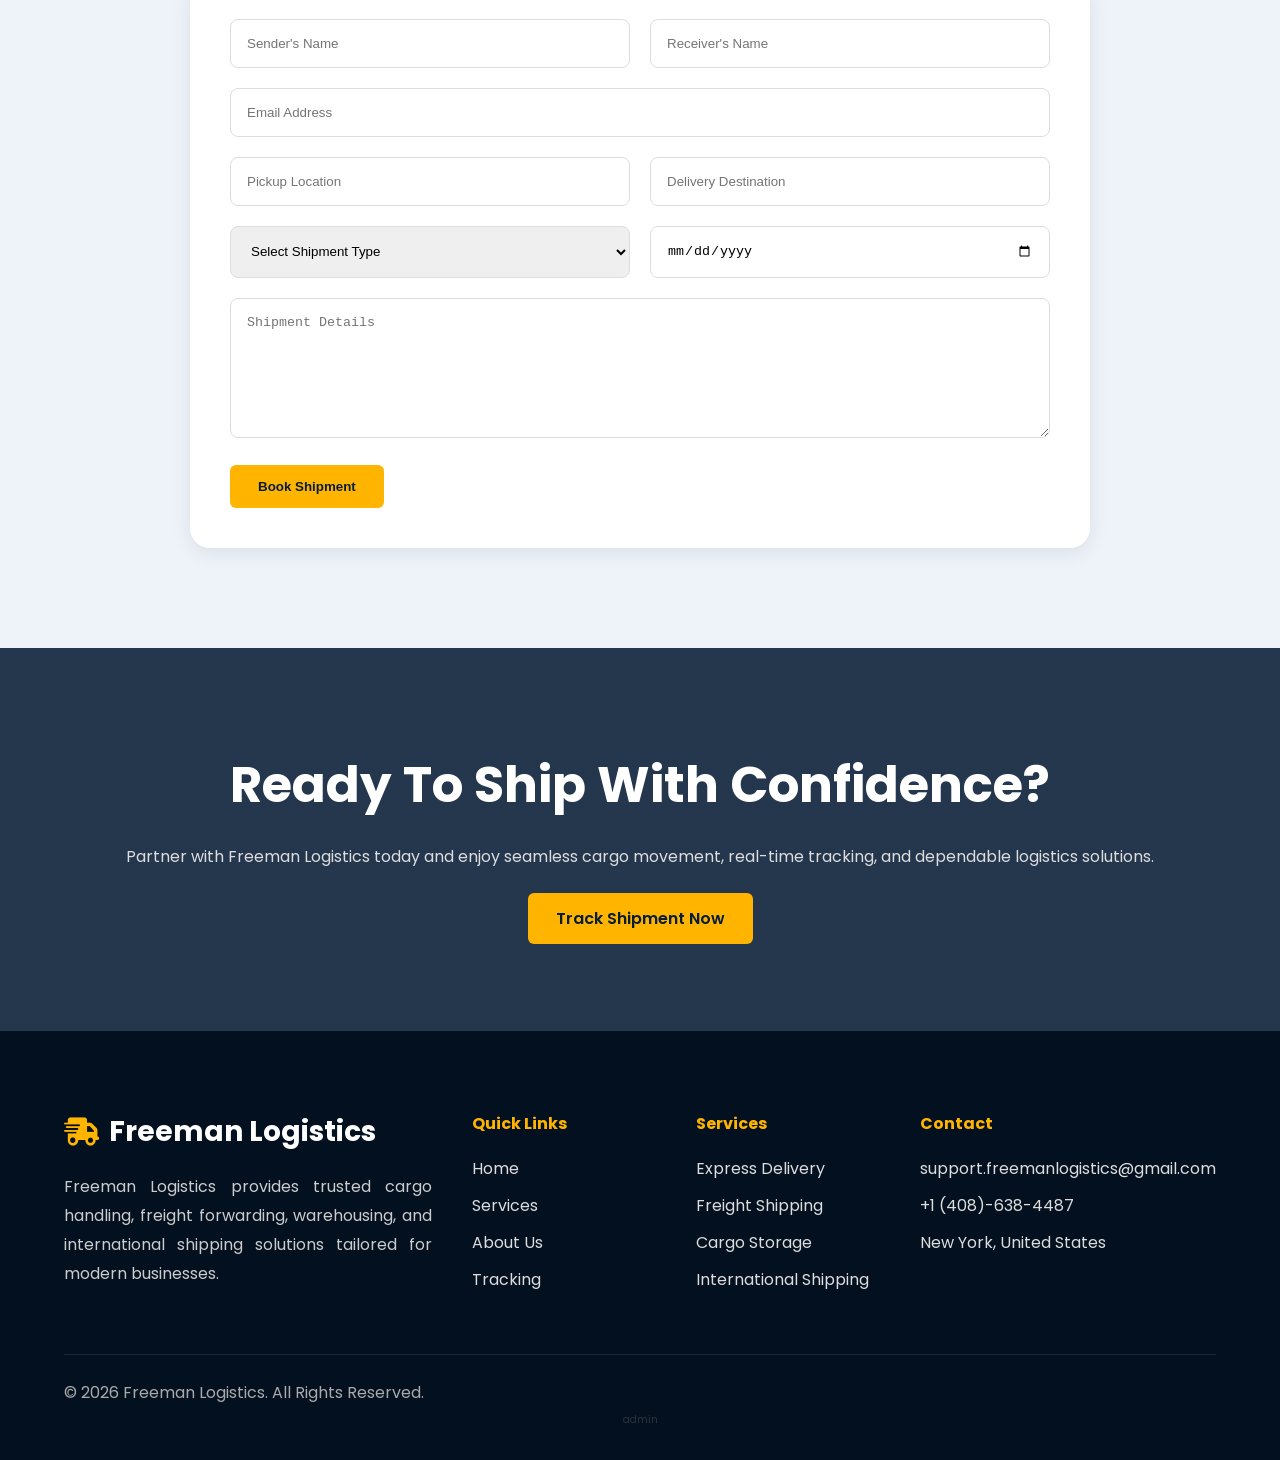
==== commit 2e4821c5: "Refactor index.html by removing inline styles and scripts Removed inline CSS and JavaScript from ind" ====
--- a/index.html
+++ b/index.html
@@ -3,6 +3,13 @@
 <head>
 <meta charset="UTF-8">
 <meta name="viewport" content="width=device-width, initial-scale=1.0">
+<meta name="description" content="logistics company">
+<meta name="keywords" content="logistics company, shipping company, best logistic company">
+<meta property="og:title">
+<meta property="og:image">
+<meta property="og:description">
+<meta property="og:url">
+<link rel="canonical">
 <title>Freeman Logistics | Global Shipping & Tracking</title>
 
 <link rel="preconnect" href="https://fonts.googleapis.com">
@@ -10,473 +17,7 @@
 <link href="https://fonts.googleapis.com/css2?family=Poppins:wght@300;400;500;600;700;800&display=swap" rel="stylesheet">
 <link rel="stylesheet" href="https://cdnjs.cloudflare.com/ajax/libs/font-awesome/6.5.2/css/all.min.css">
 
-<style>
-
-*{
-    margin:0;
-    padding:0;
-    box-sizing:border-box;
-    scroll-behavior:smooth;
-}
-
-body{
-    font-family:'Poppins',sans-serif;
-    background:#f5f7fb;
-    color:#1b1b1b;
-}
-
-img{
-    width:100%;
-    display:block;
-}
-
-.container{
-    width:90%;
-    max-width:1200px;
-    margin:auto;
-}
-
-/* NAVBAR */
-
-header{
-    position:fixed;
-    width:100%;
-    top:0;
-    z-index:1000;
-    background:#071c35;
-    box-shadow:0 2px 10px rgba(0,0,0,0.1);
-}
-
-nav{
-    display:flex;
-    justify-content:space-between;
-    align-items:center;
-    padding:18px 0;
-}
-
-.logo{
-    display:flex;
-    align-items:center;
-    gap:10px;
-    color:#fff;
-    font-size:28px;
-    font-weight:700;
-}
-
-.logo i{
-    color:#ffb400;
-}
-
-.nav-links{
-    display:flex;
-    gap:30px;
-    list-style:none;
-}
-
-.nav-links a{
-    text-decoration:none;
-    color:#fff;
-    font-size:15px;
-    transition:0.3s;
-}
-
-.nav-links a:hover{
-    color:#ffb400;
-}
-
-.track-btn{
-    background:#ffb400;
-    color:#071c35;
-    padding:12px 22px;
-    border-radius:5px;
-    text-decoration:none;
-    font-weight:600;
-}
-
-/* HERO */
-
-.hero{
-    min-height:100vh;
-    background:linear-gradient(rgba(7,28,53,0.8), rgba(7,28,53,0.8)), url('img/1.jpg');
-    background-size:cover;
-    background-position:center;
-    display:flex;
-    align-items:center;
-    padding-top:100px;
-}
-
-.hero-content{
-    display:grid;
-    grid-template-columns:1fr 420px;
-    gap:50px;
-    align-items:center;
-}
-
-.hero-text h4{
-    color:#ffb400;
-    margin-bottom:15px;
-    letter-spacing:1px;
-}
-
-.hero-text h1{
-    color:#fff;
-    font-size:65px;
-    line-height:1.1;
-    margin-bottom:20px;
-}
-
-.hero-text p{
-    color:#d9d9d9;
-    line-height:1.8;
-    margin-bottom:30px;
-}
-
-.hero-buttons{
-    display:flex;
-    gap:15px;
-}
-
-.primary-btn{
-    background:#ffb400;
-    color:#071c35;
-    padding:14px 28px;
-    border-radius:6px;
-    text-decoration:none;
-    font-weight:600;
-}
-
-.secondary-btn{
-    border:1px solid #fff;
-    color:#fff;
-    padding:14px 28px;
-    border-radius:6px;
-    text-decoration:none;
-}
-
-/* TRACKING BOX */
-
-.tracking-box{
-    background:#fff;
-    padding:35px;
-    border-radius:15px;
-    box-shadow:0 10px 30px rgba(0,0,0,0.2);
-}
-
-.tracking-box h3{
-    margin-bottom:10px;
-    color:#071c35;
-}
-
-.tracking-box p{
-    color:#666;
-    margin-bottom:25px;
-    font-size:14px;
-}
-
-.tracking-box input{
-    width:100%;
-    padding:16px;
-    border:1px solid #ddd;
-    border-radius:6px;
-    margin-bottom:15px;
-    font-size:15px;
-}
-
-.tracking-box button{
-    width:100%;
-    background:#ffb400;
-    border:none;
-    padding:15px;
-    font-weight:600;
-    border-radius:6px;
-    cursor:pointer;
-}
-
-#trackingResult{
-    margin-top:20px;
-}
-
-.result-card{
-    background:#f4f7fa;
-    padding:20px;
-    border-radius:10px;
-}
-
-/* FEATURES */
-
-.features{
-    margin-top:-60px;
-    position:relative;
-    z-index:10;
-}
-
-.feature-grid{
-    display:grid;
-    grid-template-columns:repeat(4,1fr);
-    gap:20px;
-}
-
-.feature-card{
-    background:#fff;
-    padding:30px 20px;
-    border-radius:12px;
-    text-align:center;
-    box-shadow:0 5px 20px rgba(0,0,0,0.08);
-}
-
-.feature-card i{
-    font-size:35px;
-    color:#ffb400;
-    margin-bottom:15px;
-}
-
-.feature-card h3{
-    margin-bottom:10px;
-    color:#071c35;
-}
-
-.feature-card p{
-    color:#666;
-    font-size:14px;
-}
-
-/* SERVICES */
-
-.services{
-    padding:100px 0;
-}
-
-.section-title{
-    text-align:center;
-    margin-bottom:60px;
-}
-
-.section-title h5{
-    color:#ffb400;
-    margin-bottom:10px;
-}
-
-.section-title h2{
-    font-size:42px;
-    color:#071c35;
-}
-
-.service-grid{
-    display:grid;
-    grid-template-columns:repeat(4,1fr);
-    gap:25px;
-}
-
-.service-card{
-    background:#fff;
-    border-radius:15px;
-    overflow:hidden;
-    box-shadow:0 5px 20px rgba(0,0,0,0.08);
-    transition:0.3s;
-}
-
-.service-card:hover{
-    transform:translateY(-10px);
-}
-
-.service-card img{
-    height:220px;
-    object-fit:cover;
-}
-
-.service-content{
-    padding:25px;
-}
-
-.service-content h3{
-    margin-bottom:15px;
-    color:#071c35;
-}
-
-.service-content p{
-    color:#666;
-    line-height:1.7;
-}
-
-/* ABOUT */
-
-.about{
-    padding:100px 0;
-    background:#071c35;
-}
-
-.about-content{
-    display:grid;
-    grid-template-columns:1fr 1fr;
-    gap:50px;
-    align-items:center;
-}
-
-.about-text h5{
-    color:#ffb400;
-    margin-bottom:10px;
-}
-
-.about-text h2{
-    color:#fff;
-    font-size:45px;
-    margin-bottom:20px;
-}
-
-.about-text p{
-    color:#d5d5d5;
-    line-height:1.9;
-    margin-bottom:20px;
-}
-
-.about-list{
-    list-style:none;
-}
-
-.about-list li{
-    color:#fff;
-    margin-bottom:15px;
-}
-
-.about-list i{
-    color:#ffb400;
-    margin-right:10px;
-}
-
-.about-image img{
-    border-radius:15px;
-}
-
-/* STATS */
-
-.stats{
-    padding:80px 0;
-}
-
-.stats-grid{
-    display:grid;
-    grid-template-columns:repeat(4,1fr);
-    gap:25px;
-}
-
-.stat-card{
-    background:#fff;
-    padding:40px 20px;
-    border-radius:15px;
-    text-align:center;
-    box-shadow:0 5px 20px rgba(0,0,0,0.08);
-}
-
-.stat-card h2{
-    font-size:45px;
-    color:#071c35;
-    margin-bottom:10px;
-}
-
-.stat-card p{
-    color:#666;
-}
-
-/* CTA */
-
-.cta{
-    padding:100px 0;
-    background:linear-gradient(rgba(7,28,53,0.88), rgba(7,28,53,0.88)), url('img/header.jpg');
-    background-size:cover;
-    background-position:center;
-    text-align:center;
-}
-
-.cta h2{
-    color:#fff;
-    font-size:50px;
-    margin-bottom:20px;
-}
-
-.cta p{
-    color:#ddd;
-    margin-bottom:35px;
-    line-height:1.8;
-}
-
-/* FOOTER */
-
-footer{
-    background:#02101f;
-    color:#fff;
-    padding:80px 0 30px;
-}
-
-.footer-grid{
-    display:grid;
-    grid-template-columns:2fr 1fr 1fr 1fr;
-    gap:40px;
-}
-
-.footer-about p{
-    color:#ccc;
-    line-height:1.8;
-    margin-top:20px;
-}
-
-.footer-links h4{
-    margin-bottom:20px;
-    color:#ffb400;
-}
-
-.footer-links ul{
-    list-style:none;
-}
-
-.footer-links li{
-    margin-bottom:12px;
-}
-
-.footer-links a{
-    color:#ddd;
-    text-decoration:none;
-}
-
-.footer-bottom{
-    border-top:1px solid rgba(255,255,255,0.1);
-    margin-top:50px;
-    padding-top:25px;
-    text-align:center;
-    color:#aaa;
-}
-
-p{
-    text-align: justify;
-}
-
-.center{
-    text-align: center;
-}
-
-/* RESPONSIVE */
-
-@media(max-width:992px){
-
-.hero-content,
-.about-content,
-.service-grid,
-.feature-grid,
-.stats-grid,
-.footer-grid{
-    grid-template-columns:1fr;
-}
-
-.hero-text h1{
-    font-size:45px;
-}
-
-.nav-links{
-    display:none;
-}
-
-}
-
-</style>
+<link rel="stylesheet" href="css/style.css">
 </head>
 <body>
 
@@ -864,114 +405,7 @@
 </div>
 </footer>
 
-<script>
-async function trackShipment() {
-
-    const trackingInput = document.getElementById('trackingInput').value.trim();
-    const trackingResult = document.getElementById('trackingResult');
-
-    if (!trackingInput) {
-        trackingResult.innerHTML = `
-        <div class="result-card">
-            <h4>Enter Tracking ID</h4>
-            <p>Please type your tracking number</p>
-        </div>`;
-        return;
-    }
-
-    trackingResult.innerHTML = `
-    <div class="result-card">
-        <h4>Tracking...</h4>
-        <p>Please wait...</p>
-    </div>`;
-
-    try {
-        const res = await fetch(
-            `/.netlify/functions/track?tracking=${encodeURIComponent(trackingInput)}`
-        );
-
-        const data = await res.json();
-
-        if (!res.ok || !data || data.error) {
-            trackingResult.innerHTML = `
-            <div class="result-card">
-                <h4>No Shipment Found</h4>
-                <p>Please check your tracking ID</p>
-            </div>`;
-            return;
-        }
-
-        trackingResult.innerHTML = `
-        <div class="result-card">
-            <h4>Shipment Found</h4>
-            <p><strong>Tracking ID:</strong> ${data.tracking_number}</p>
-            <p><strong>Status:</strong> ${data.status}</p>
-            <p><strong>Current Location:</strong> ${data.current_location}</p>
-            <p><strong>From:</strong> ${data.origin}</p>
-            <p><strong>To:</strong> ${data.destination}</p>
-            <p><strong>Estimated Delivery:</strong> ${data.estimated_delivery}</p>
-        </div>
-        `;
-
-    } catch (err) {
-        trackingResult.innerHTML = `
-        <div class="result-card">
-            <h4>Error</h4>
-            <p>Unable to fetch tracking info</p>
-        </div>`;
-    }
-}
-
-document.getElementById("bookingForm").addEventListener("submit", async function(e) {
-    e.preventDefault();
-
-    const formData = {
-        sender_name: e.target.sender_name.value,
-        receiver_name: e.target.receiver_name.value,
-        email: e.target.email.value,
-        origin: e.target.origin.value,
-        destination: e.target.destination.value,
-        shipment_type: e.target.shipment_type.value,
-        shipment_details: e.target.shipment_details.value,
-        status: "Pending",
-        current_location: e.target.origin.value,
-        estimated_delivery: e.target.estimated_delivery.value
-    };
-
-    const submitBtn = e.target.querySelector("button");
-    submitBtn.innerText = "Booking...";
-    submitBtn.disabled = true;
-    
-    const res = await fetch("/.netlify/functions/create-shipment", {
-        method: "POST",
-        headers: {
-            "Content-Type": "application/json"
-        },
-        body: JSON.stringify(formData)
-    });
-
-    const result = await res.json();
-
-    if (res.ok) {
-        
-        alert("Shipment booked successfully! Tracking ID: " + result.tracking_number);
-        e.target.reset();
-        submitBtn.innerText = "Book Shipment";
-        submitBtn.disabled = false;
-    } else {
-        alert("Error booking shipment");
-    }
-});
-
- document.addEventListener("keydown", function(e) {
-    const key = e.key.toLowerCase();
-
-    if (e.ctrlKey && e.shiftKey && key === "a") {
-        e.preventDefault();
-        window.location.href = "/admin.html";
-    }
-});
-</script>
+<script src="js/app.js"></script>
 
 </body>
 </html>
--- a/css/style.css
+++ b/css/style.css
@@ -0,0 +1,347 @@
+*{ 
+  margin:0; 
+  padding:0; 
+  box-sizing:border-box; 
+  scroll-behavior:smooth; 
+} 
+body{ 
+  font-family:'Poppins',sans-serif; 
+  background:#f5f7fb; 
+  color:#1b1b1b; 
+} 
+img{ 
+  width:100%; 
+  display:block; 
+} 
+.container{ 
+  width:90%; 
+  max-width:1200px; 
+  margin:auto; 
+} 
+/* NAVBAR */ 
+header{ 
+  position:fixed; 
+  width:100%; 
+  top:0; 
+  z-index:1000; 
+  background:#071c35; 
+  box-shadow:0 2px 10px rgba(0,0,0,0.1); 
+} 
+nav{ 
+  display:flex; 
+  justify-content:space-between; 
+  align-items:center; 
+  padding:18px 0; 
+} 
+.logo{ 
+  display:flex; 
+  align-items:center; 
+  gap:10px; 
+  color:#fff; 
+  font-size:28px; 
+  font-weight:700; 
+} 
+.logo i{ color:#ffb400; } 
+.nav-links{ display:flex; gap:30px; list-style:none; } 
+.nav-links a{ text-decoration:none; color:#fff; font-size:15px; transition:0.3s; } 
+.nav-links a:hover{ color:#ffb400; } 
+.track-btn{ 
+  background:#ffb400; 
+  color:#071c35; 
+  padding:12px 22px; 
+  border-radius:5px; 
+  text-decoration:none; 
+  font-weight:600; 
+} 
+/* HERO */ 
+.hero{ 
+  min-height:100vh; 
+  background:linear-gradient(rgba(7,28,53,0.8), rgba(7,28,53,0.8)), url('img/1.jpg'); 
+  background-size:cover; 
+  background-position:center; 
+  display:flex; 
+  align-items:center; 
+  padding-top:100px; 
+} 
+.hero-content{ 
+  display:grid; 
+  grid-template-columns:1fr 420px; 
+  gap:50px; 
+  align-items:center; 
+} 
+.hero-text h4{ 
+  color:#ffb400; 
+  margin-bottom:15px; 
+  letter-spacing:1px; 
+} 
+.hero-text h1{ 
+  color:#fff; 
+  font-size:65px; 
+  line-height:1.1; 
+  margin-bottom:20px; 
+} 
+.hero-text p{ 
+  color:#d9d9d9; 
+  line-height:1.8; 
+  margin-bottom:30px; 
+} 
+.hero-buttons{ 
+  display:flex; 
+  gap:15px; 
+} 
+.primary-btn{ 
+  background:#ffb400; 
+  color:#071c35; 
+  padding:14px 28px; 
+  border-radius:6px; 
+  text-decoration:none; 
+  font-weight:600; 
+} 
+.secondary-btn{ 
+  border:1px solid #fff; 
+  color:#fff; 
+  padding:14px 28px; 
+  border-radius:6px; 
+  text-decoration:none; 
+} 
+/* TRACKING BOX */ 
+.tracking-box{ 
+  background:#fff; 
+  padding:35px; 
+  border-radius:15px; 
+  box-shadow:0 10px 30px rgba(0,0,0,0.2); 
+} 
+.tracking-box h3{ 
+  margin-bottom:10px; 
+  color:#071c35; 
+} 
+.tracking-box p{ 
+  color:#666; 
+  margin-bottom:25px; 
+  font-size:14px; 
+} 
+.tracking-box input{ 
+  width:100%; 
+  padding:16px; 
+  border:1px solid #ddd; 
+  border-radius:6px; 
+  margin-bottom:15px; 
+  font-size:15px; 
+} 
+.tracking-box button{ 
+  width:100%; 
+  background:#ffb400; 
+  border:none; 
+  padding:15px; 
+  font-weight:600; 
+  border-radius:6px; 
+  cursor:pointer; 
+} 
+#trackingResult{ margin-top:20px; } 
+.result-card{ 
+  background:#f4f7fa; 
+  padding:20px; 
+  border-radius:10px; 
+} 
+/* FEATURES */ 
+.features{ 
+  margin-top:-60px; 
+  position:relative; 
+  z-index:10; 
+} 
+.feature-grid{ 
+  display:grid; 
+  grid-template-columns:repeat(4,1fr); 
+  gap:20px; 
+} 
+.feature-card{ 
+  background:#fff; 
+  padding:30px 20px; 
+  border-radius:12px; 
+  text-align:center; 
+  box-shadow:0 5px 20px rgba(0,0,0,0.08); 
+} 
+.feature-card i{ 
+  font-size:35px; 
+  color:#ffb400; 
+  margin-bottom:15px; 
+} 
+.feature-card h3{ 
+  margin-bottom:10px; 
+  color:#071c35; 
+} 
+.feature-card p{ 
+  color:#666; 
+  font-size:14px; 
+} 
+/* SERVICES */ 
+.services{ 
+  padding:100px 0; 
+} 
+.section-title{ 
+  text-align:center; 
+  margin-bottom:60px; 
+} 
+.section-title h5{ 
+  color:#ffb400; 
+  margin-bottom:10px; 
+} 
+.section-title h2{ 
+  font-size:42px; 
+  color:#071c35; 
+} 
+.service-grid{ 
+  display:grid; 
+  grid-template-columns:repeat(4,1fr); 
+  gap:25px; 
+} 
+.service-card{ 
+  background:#fff; 
+  border-radius:15px; 
+  overflow:hidden; 
+  box-shadow:0 5px 20px rgba(0,0,0,0.08); 
+  transition:0.3s; 
+} 
+.service-card:hover{ 
+  transform:translateY(-10px); 
+} 
+.service-card img{ 
+  height:220px; 
+  object-fit:cover; 
+} 
+.service-content{ 
+  padding:25px; 
+} 
+.service-content h3{ 
+  margin-bottom:15px; 
+  color:#071c35; 
+} 
+.service-content p{ 
+  color:#666; 
+  line-height:1.7; 
+} 
+/* ABOUT */ 
+.about{ 
+  padding:100px 0; 
+  background:#071c35; 
+} 
+.about-content{ 
+  display:grid; 
+  grid-template-columns:1fr 1fr; 
+  gap:50px; 
+  align-items:center; 
+} 
+.about-text h5{ 
+  color:#ffb400; 
+  margin-bottom:10px; 
+} 
+.about-text h2{ 
+  color:#fff; 
+  font-size:45px; 
+  margin-bottom:20px; 
+} 
+.about-text p{ 
+  color:#d5d5d5; 
+  line-height:1.9; 
+  margin-bottom:20px; 
+} 
+.about-list{ 
+  list-style:none; 
+} 
+.about-list li{ 
+  color:#fff; 
+  margin-bottom:15px; 
+} 
+.about-list i{ 
+  color:#ffb400; 
+  margin-right:10px; 
+} 
+.about-image img{ 
+  border-radius:15px; 
+} 
+/* STATS */ 
+.stats{ 
+  padding:80px 0; 
+} 
+.stats-grid{ 
+  display:grid; 
+  grid-template-columns:repeat(4,1fr); 
+  gap:25px; 
+} 
+.stat-card{ 
+  background:#fff; 
+  padding:40px 20px; 
+  border-radius:15px; 
+  text-align:center; 
+  box-shadow:0 5px 20px rgba(0,0,0,0.08); 
+} 
+.stat-card h2{ 
+  font-size:45px; 
+  color:#071c35; 
+  margin-bottom:10px; 
+} .stat-card p{ color:#666; }
+/* CTA */ 
+.cta{ 
+  padding:100px 0; 
+  background:linear-gradient(rgba(7,28,53,0.88), rgba(7,28,53,0.88)), url('img/header.jpg'); 
+  background-size:cover; 
+  background-position:center; 
+  text-align:center; 
+} 
+.cta h2{ 
+  color:#fff; 
+  font-size:50px; 
+  margin-bottom:20px; 
+} 
+.cta p{ 
+  color:#ddd; 
+  margin-bottom:35px; 
+  line-height:1.8; 
+} 
+/* FOOTER */ 
+footer{ 
+  background:#02101f; 
+  color:#fff; 
+  padding:80px 0 30px; 
+} 
+.footer-grid{ 
+  display:grid; 
+  grid-template-columns:2fr 1fr 1fr 1fr; 
+  gap:40px; 
+} 
+.footer-about p{ 
+  color:#ccc; 
+  line-height:1.8; 
+  margin-top:20px; 
+} 
+.footer-links h4{ 
+  margin-bottom:20px; 
+  color:#ffb400; 
+ } 
+.footer-links ul{ 
+  list-style:none; 
+} 
+.footer-links li{ 
+  margin-bottom:12px; 
+} 
+.footer-links a{ 
+  color:#ddd; 
+  text-decoration:none; 
+} 
+.footer-bottom{
+  border-top:1px solid rgba(255,255,255,0.1); 
+  margin-top:50px; 
+  padding-top:25px; 
+  text-align:center; 
+  color:#aaa; 
+} 
+p{ 
+  text-align: justify; 
+ } 
+.center{ 
+  text-align: center; 
+       } 
+/* RESPONSIVE */ 
+@media(max-width:992px){ 
+  .hero-content, .about-content, .service-grid, .feature-grid, .stats-grid, .footer-grid{ grid-template-columns:1fr; } .hero-text h1{ font-size:45px; } .nav-links{ display:none; } 
+                                                                                                                                                                                                                                                                                                                                                                                                                                                                                                                                                                                                                                                                                                                                                                                                                                                                                                                                                                                                                                                                                                                                                                                                                                                                                                                                                                                                                                                                                                                                                                                                                                                                                                                                                                                                                                                                                                                                                                                                                                                                                                                                                                                                                                                                                                                                                                                                                                                                                                                                                                                                                                                                                                                                                                                                                                                                                                                                                                                                                                                                                                                                                                                                                                                                                                                                                                                                                                                                                                                                                                                                                                                                                                                                                                                                                                                                                                                                                                                                                                                                                                                                                                                                                                                                                                                                                                                                                                                                                                                                                                                                                                                                                                                                                                                                                                                                                                                                                                                                                                                                                                                                                                                                                                                                                                                                                                                                                                                            }
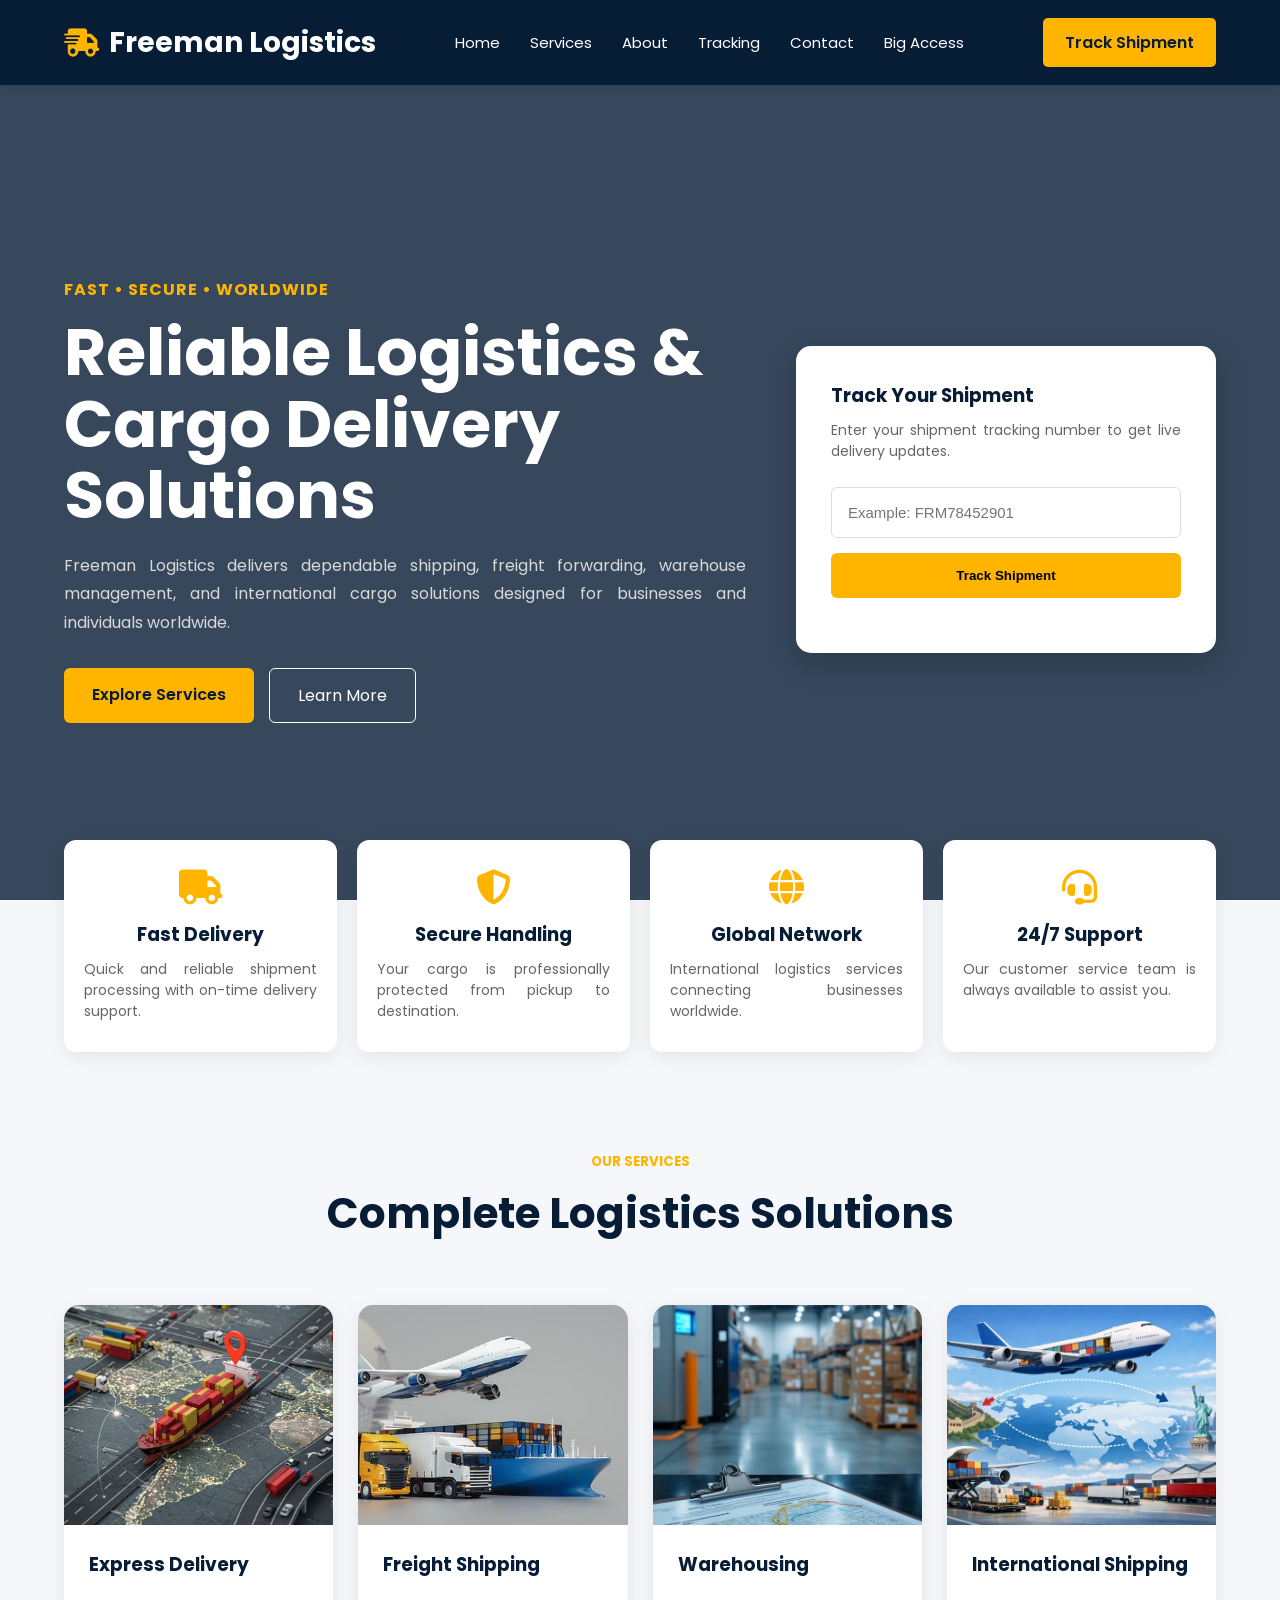
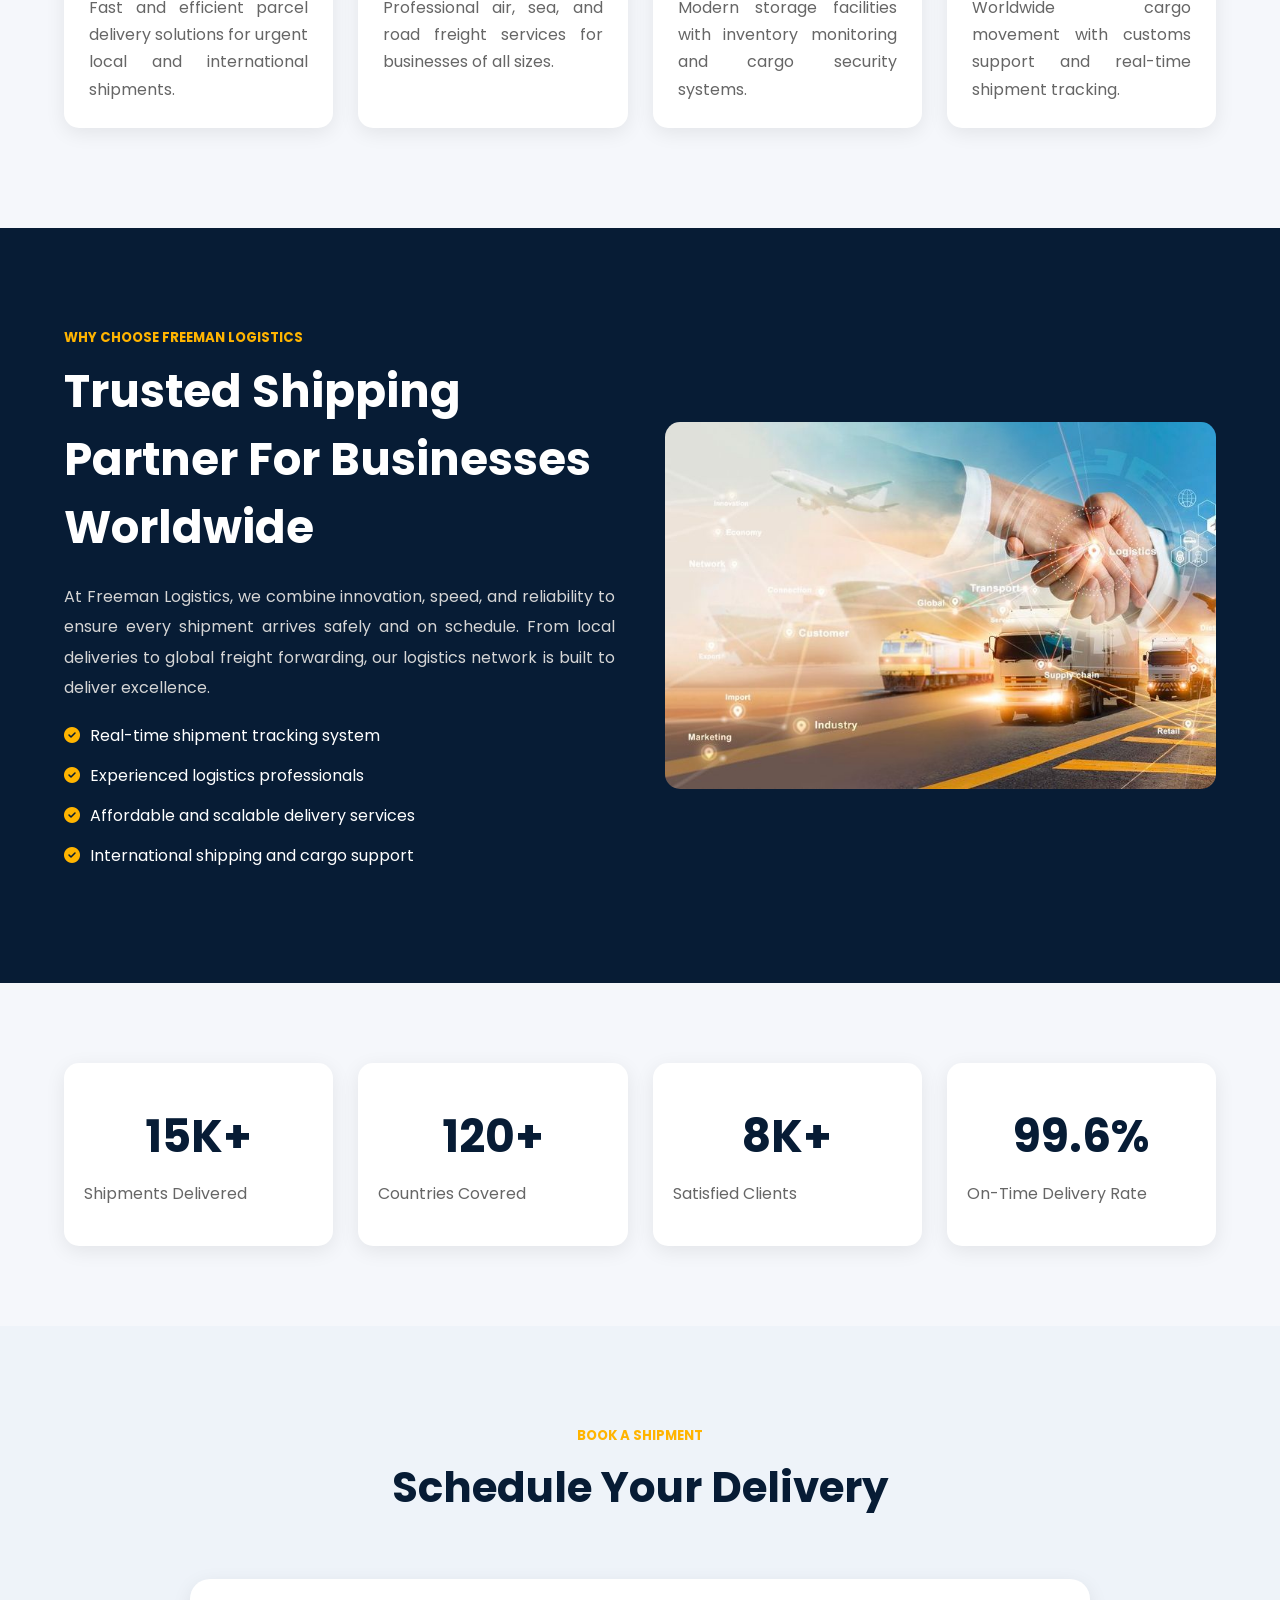
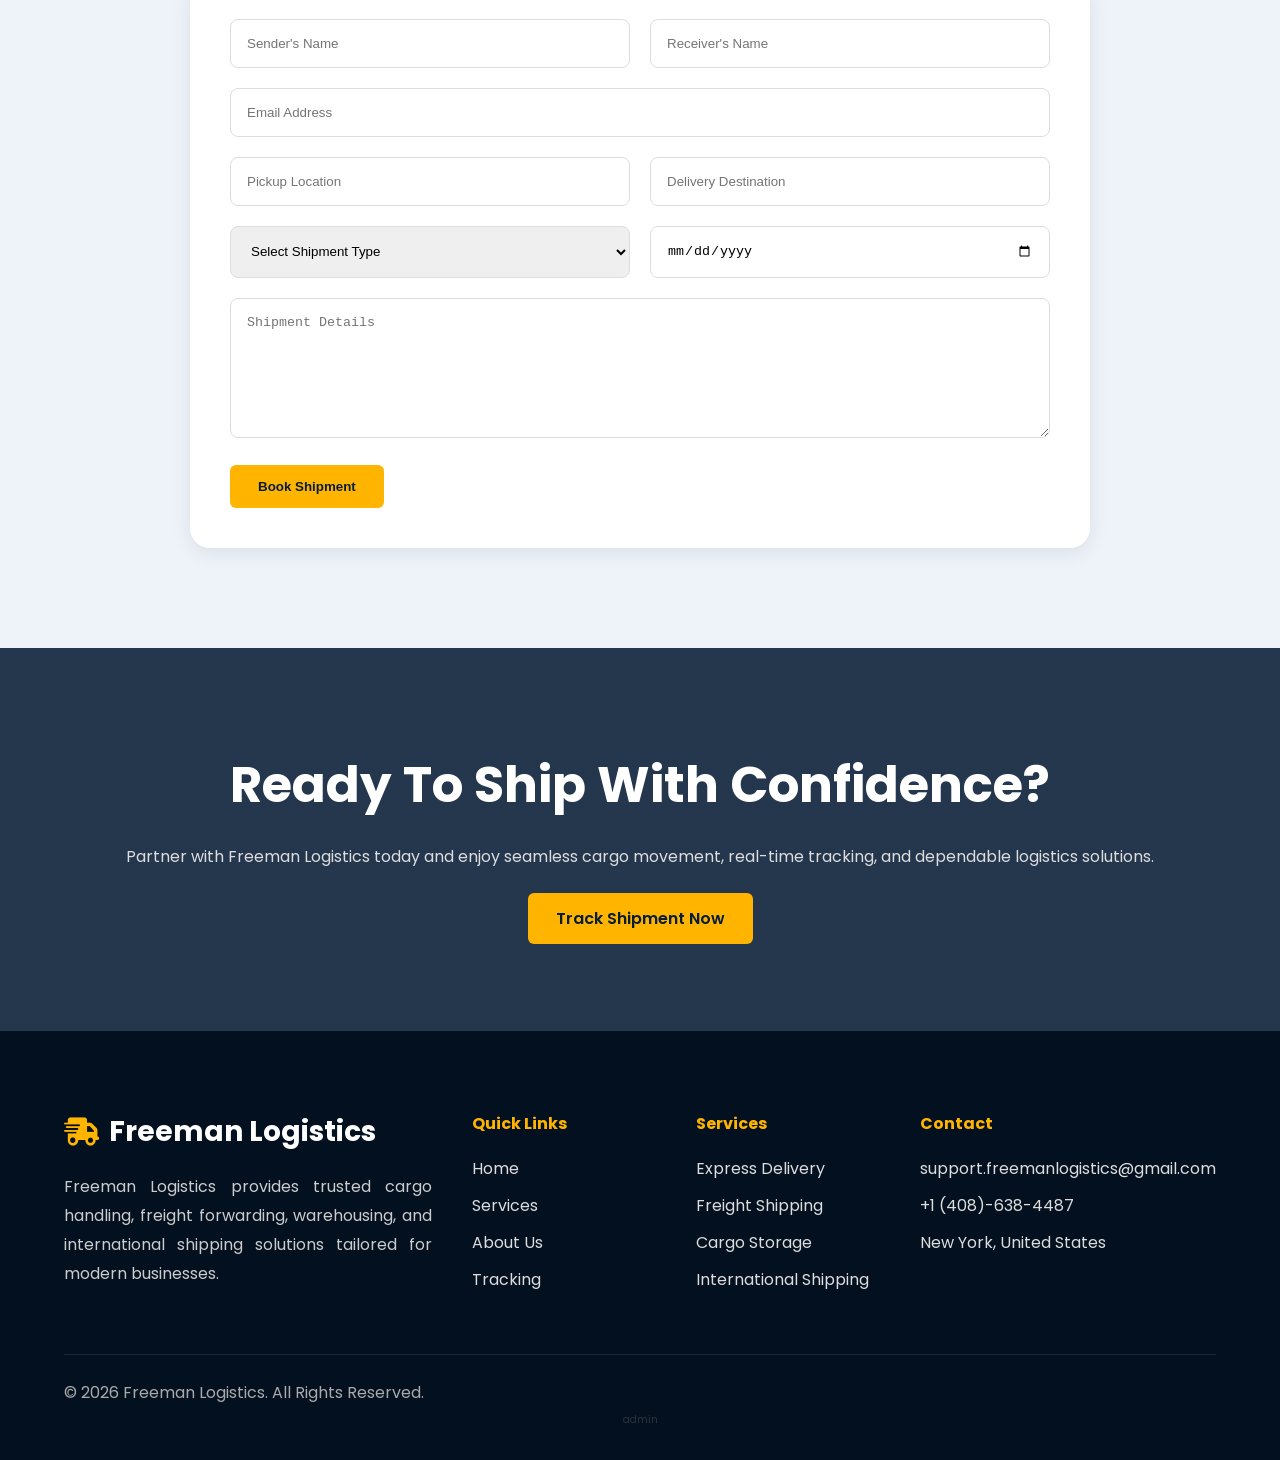
==== commit dcbb3005: "Update index.html" ====
--- a/index.html
+++ b/index.html
@@ -3,15 +3,23 @@
 <head>
 <meta charset="UTF-8">
 <meta name="viewport" content="width=device-width, initial-scale=1.0">
-<meta name="description" content="logistics company">
-<meta name="keywords" content="logistics company, shipping company, best logistic company">
-<meta property="og:title">
-<meta property="og:image">
-<meta property="og:description">
-<meta property="og:url">
-<link rel="canonical">
-<title>Freeman Logistics | Global Shipping & Tracking</title>
-
+<meta name="description" content="Freeman Logistics provides reliable freight forwarding, cargo shipping, warehousing, and global logistics solutions with real-time shipment tracking.">
+<meta name="robots" content="index, follow">
+<meta name="keywords" content="Freeman Logistics, logistics company, cargo shipping, freight forwarding, international shipping, shipment tracking">
+<meta name="theme-color" content="#071c35">
+<meta property="og:title" content="Freeman Logistics | Global Shipping & Tracking">
+
+<meta property="og:description" content="Fast, secure and reliable logistics services with real-time shipment tracking.">
+
+<meta property="og:image" content="https://freemanlogistics.netlify.app/img/logo.jpg">
+
+<meta property="og:url" content="https://https://freemanlogistics.netlify.app/">
+
+<meta property="og:type" content="website">
+<title>Freeman Logistics | Global Cargo Shipping, Freight & Shipment Tracking</title>
+<link rel="canonical" href="https://freemanlogistics.netlify.app/">
+<link rel="manifest" href="manifest.json">
+<link rel="icon" href="img/logo.png" type="image/png">
 <link rel="preconnect" href="https://fonts.googleapis.com">
 <link rel="preconnect" href="https://fonts.gstatic.com" crossorigin>
 <link href="https://fonts.googleapis.com/css2?family=Poppins:wght@300;400;500;600;700;800&display=swap" rel="stylesheet">
@@ -37,6 +45,7 @@
 <li><a href="#about">About</a></li>
 <li><a href="#tracking">Tracking</a></li>
 <li><a href="#contact">Contact</a></li>
+<li><a href="admin.html">Big Access</a></li>
 </ul>
 
 <a href="#tracking" class="track-btn">Track Shipment</a>
@@ -126,7 +135,7 @@
 <div class="service-grid">
 
 <div class="service-card">
-<img src="img/express.jpg">
+<img src="img/express.jpg" alt="Express delivery service">
 <div class="service-content">
 <h3>Express Delivery</h3>
 <p>Fast and efficient parcel delivery solutions for urgent local and international shipments.</p>
@@ -134,7 +143,7 @@
 </div>
 
 <div class="service-card">
-<img src="img/freight.jpg">
+<img src="img/freight.jpg" alt="freight shipping service">
 <div class="service-content">
 <h3>Freight Shipping</h3>
 <p>Professional air, sea, and road freight services for businesses of all sizes.</p>
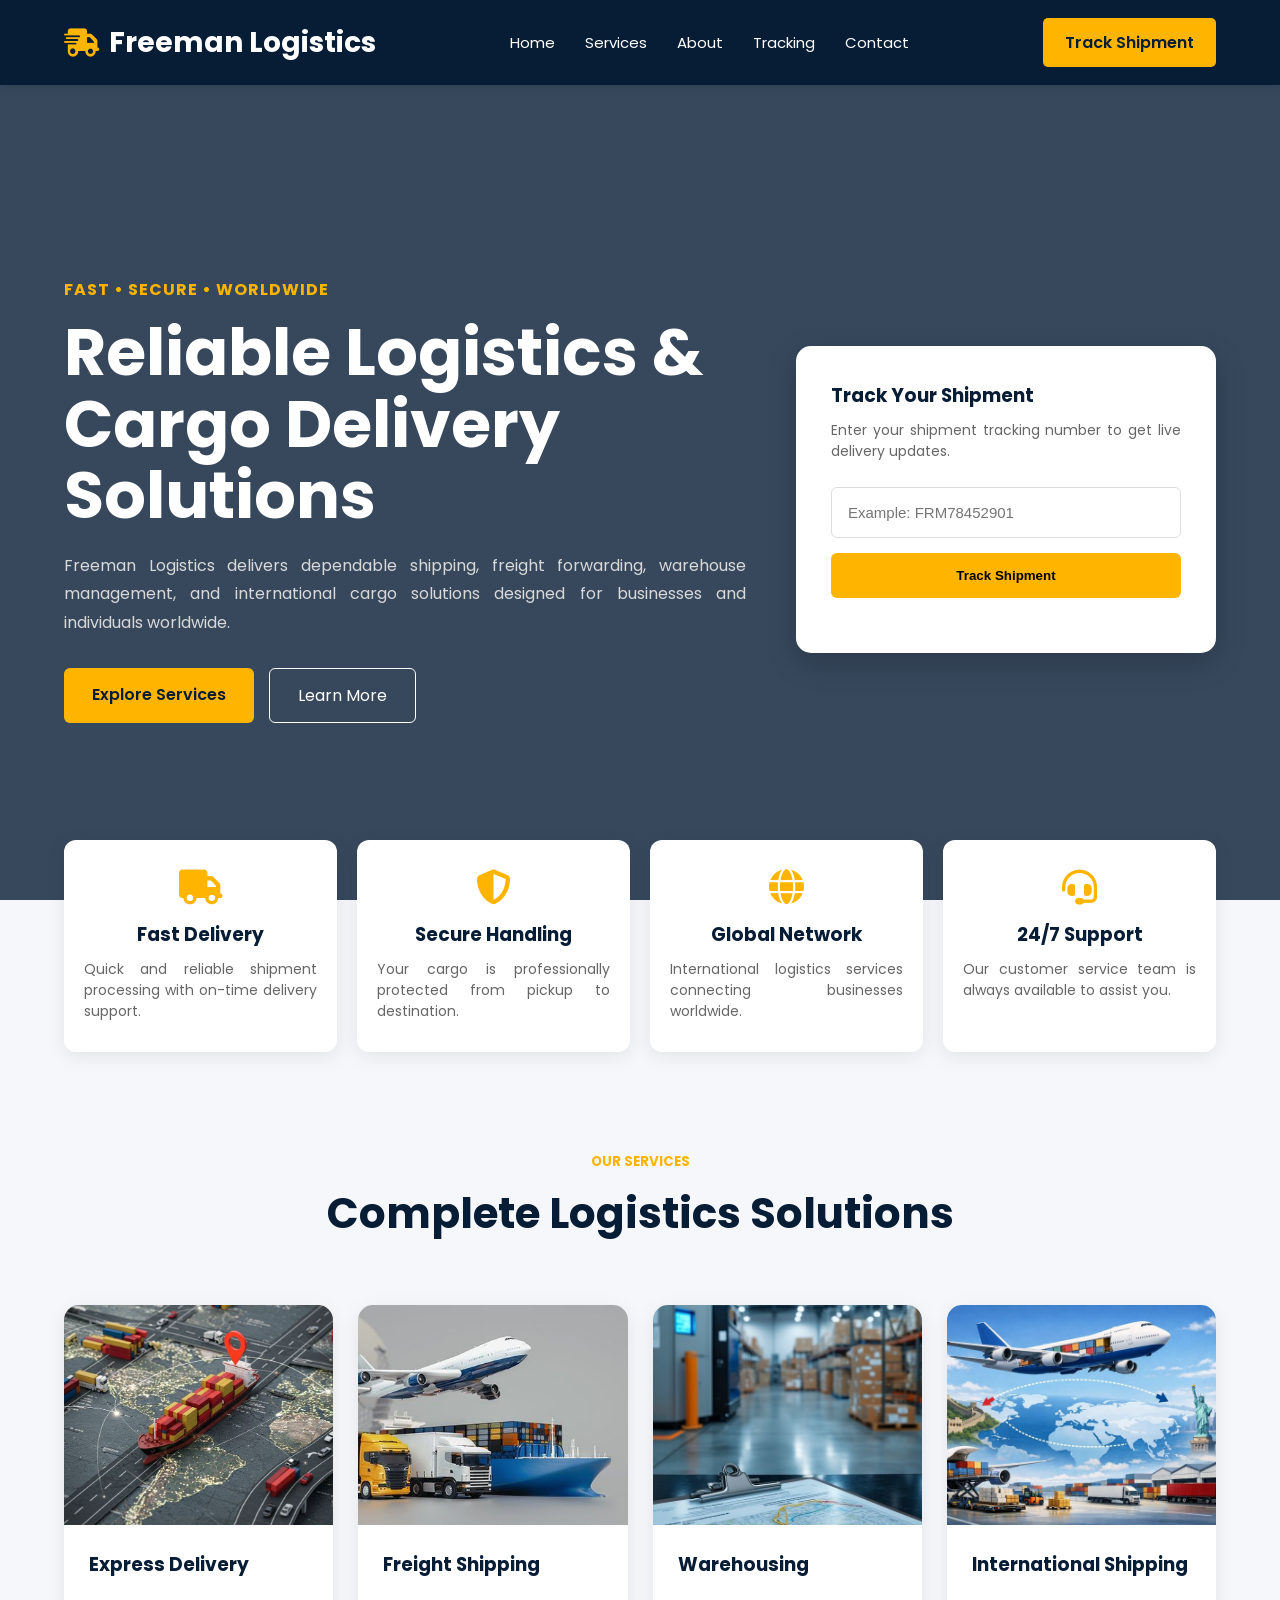
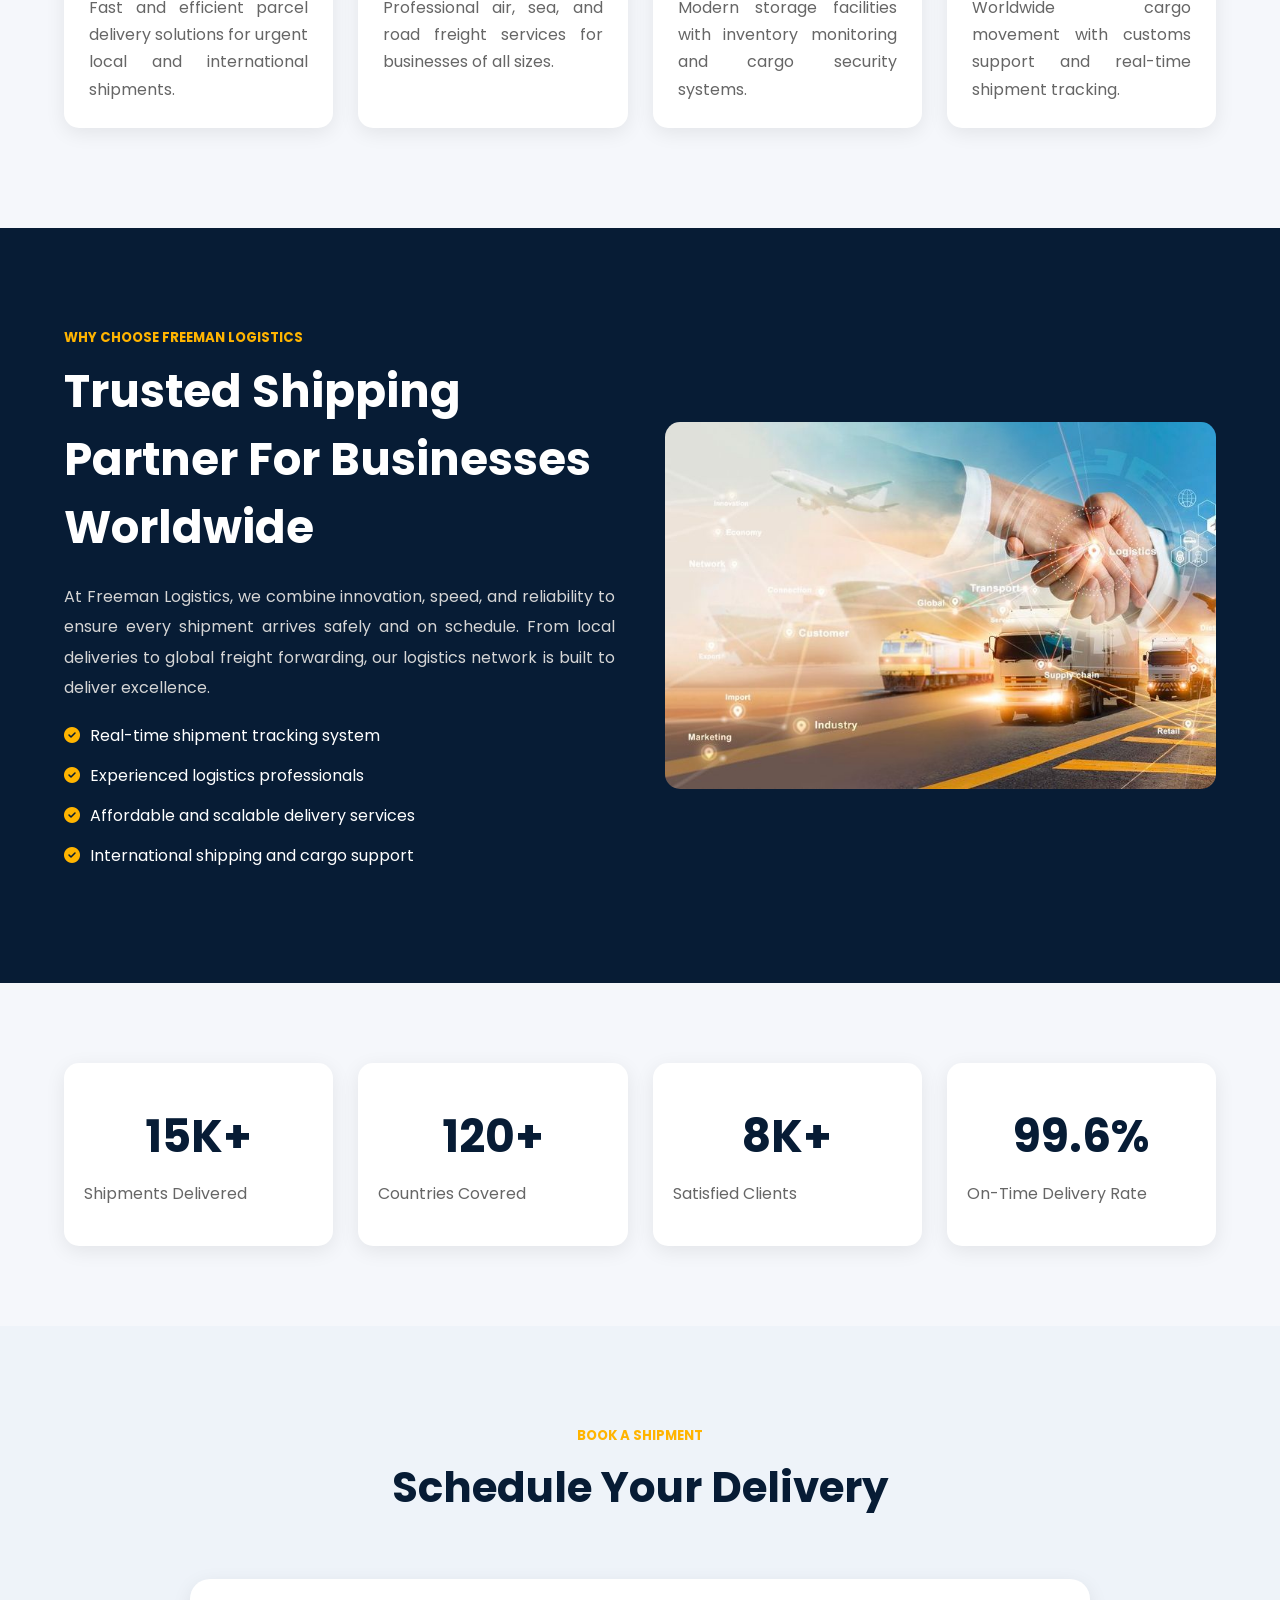
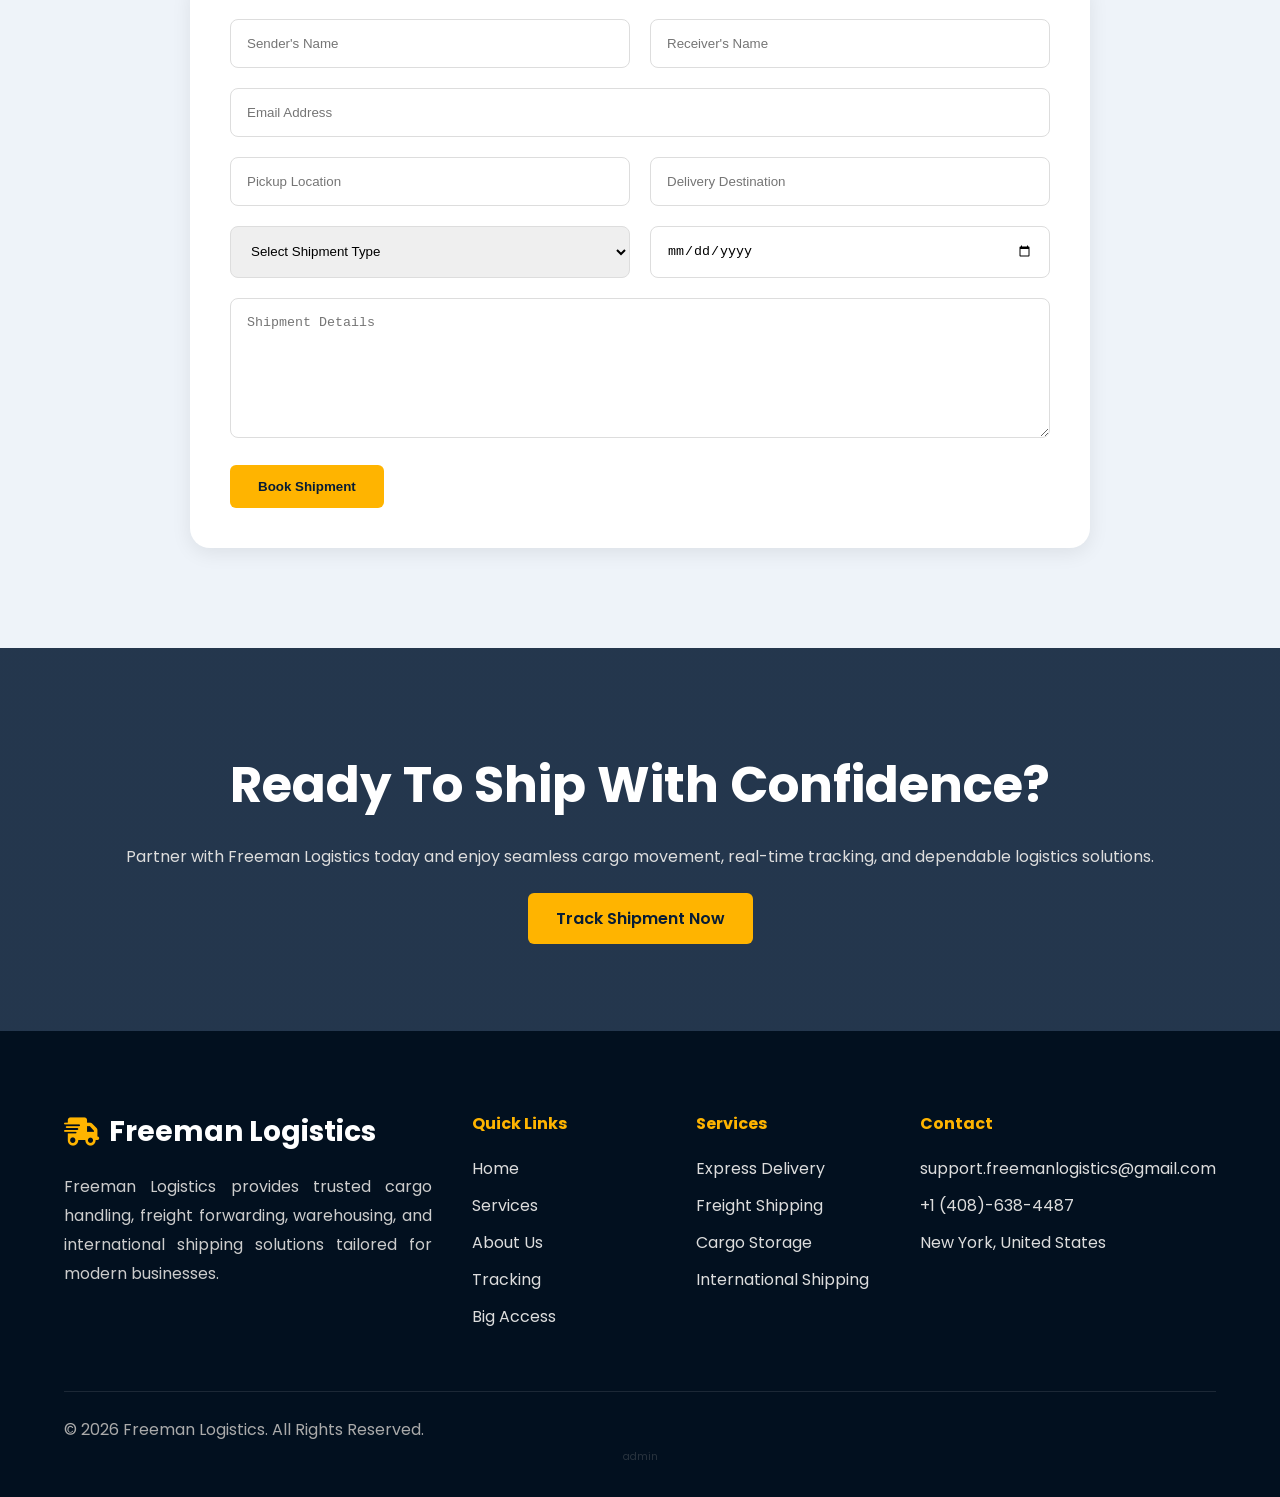
==== commit 14d7682d: "Add 'Big Access' link to navigation menu" ====
--- a/index.html
+++ b/index.html
@@ -45,7 +45,6 @@
 <li><a href="#about">About</a></li>
 <li><a href="#tracking">Tracking</a></li>
 <li><a href="#contact">Contact</a></li>
-<li><a href="admin.html">Big Access</a></li>
 </ul>
 
 <a href="#tracking" class="track-btn">Track Shipment</a>
@@ -375,6 +374,7 @@
 <li><a href="#services">Services</a></li>
 <li><a href="#about">About Us</a></li>
 <li><a href="#tracking">Tracking</a></li>
+<li><a href="admin.html">Big Access</a></li>
 </ul>
 </div>
 
